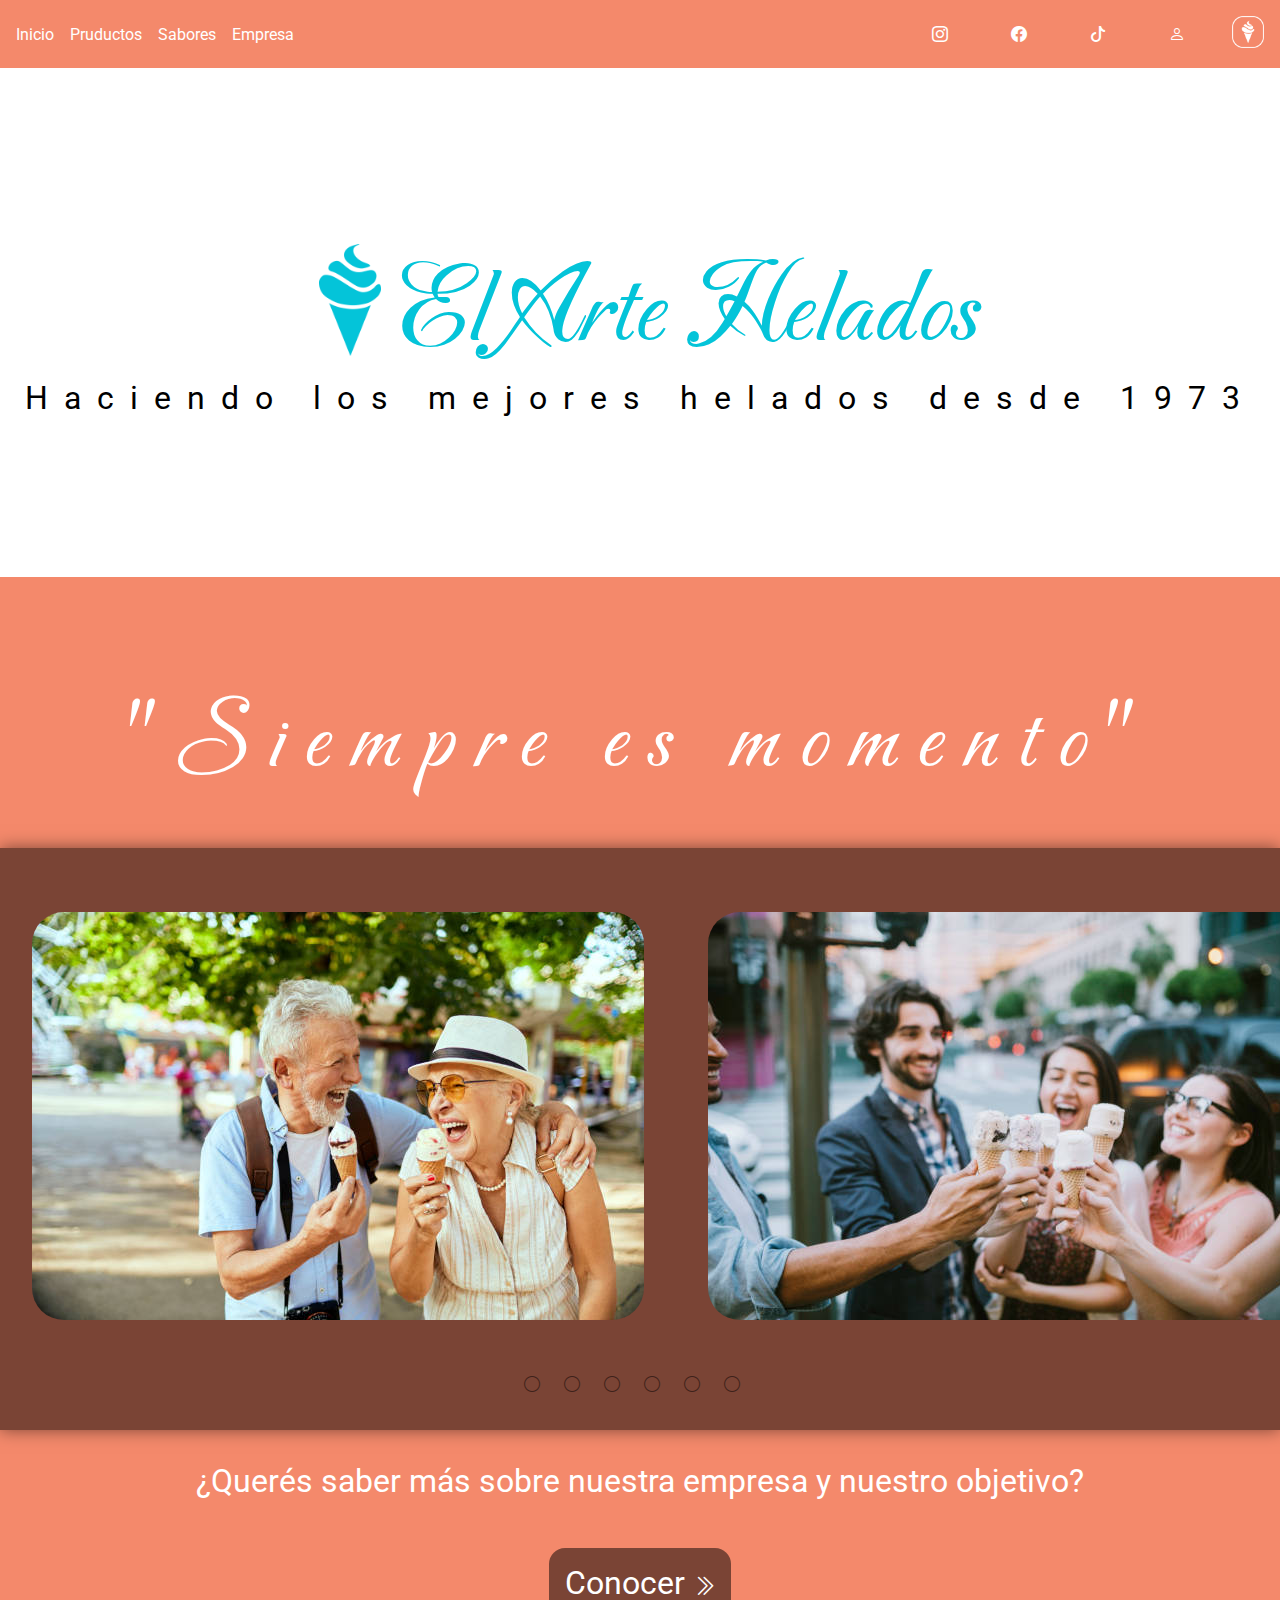
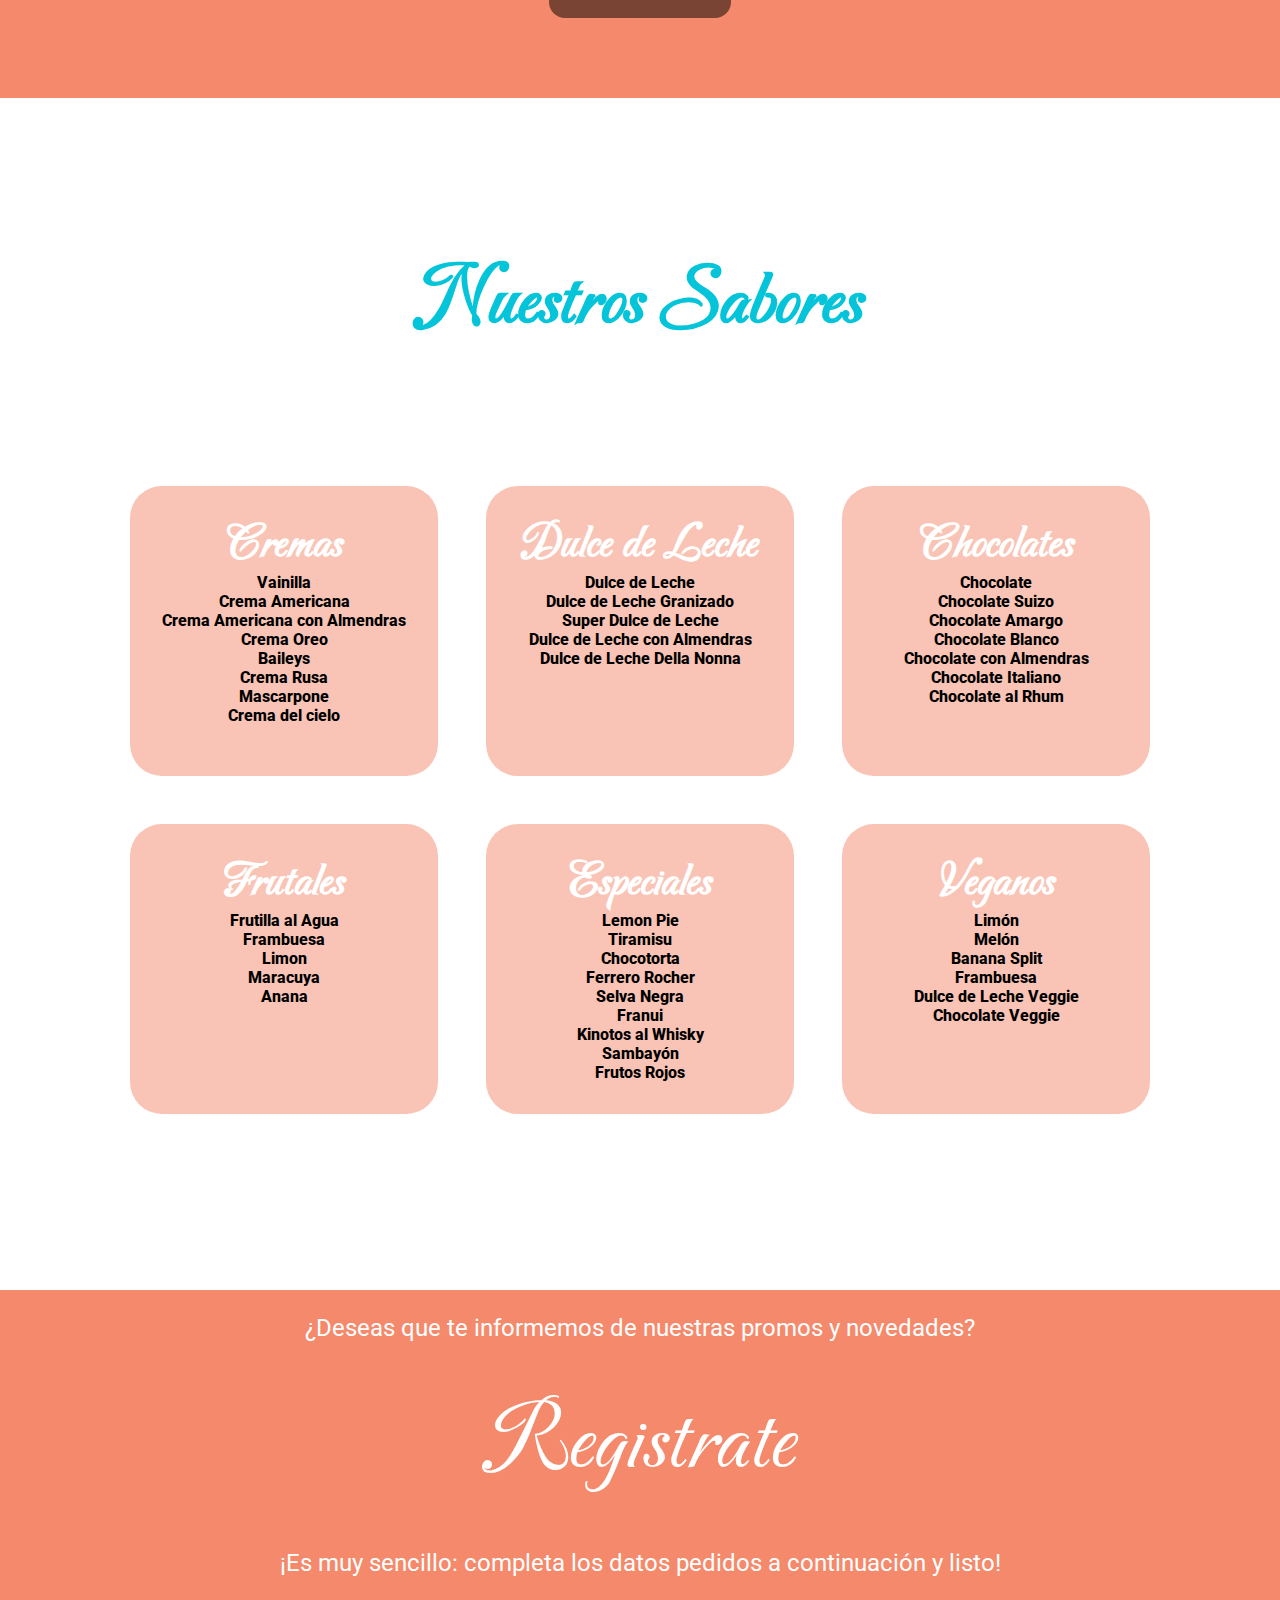
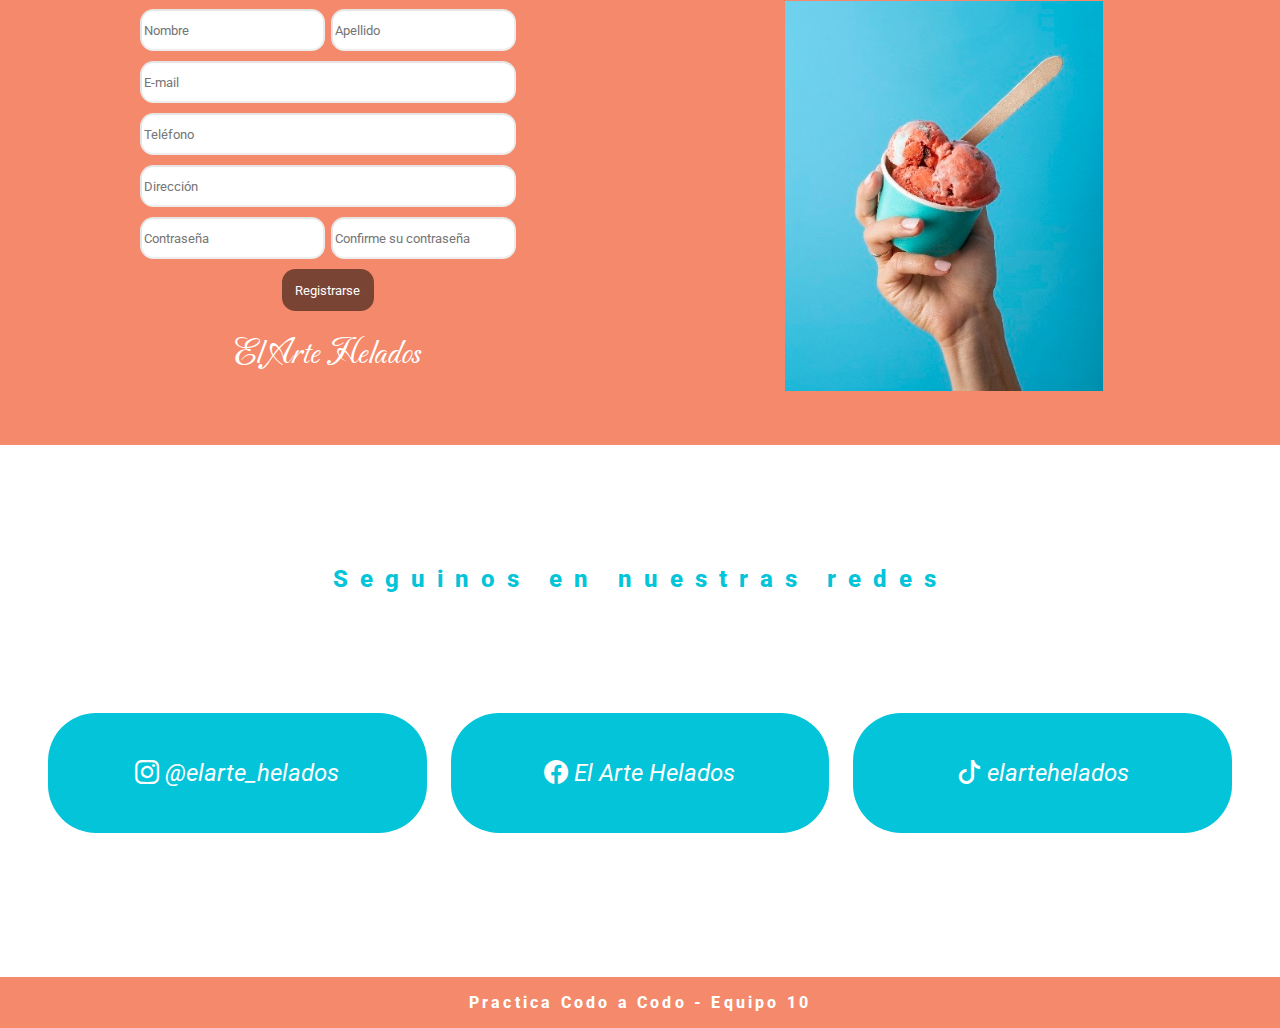
==== index.html @ 401e2871 "Se agrega el proyecto" ====
<!doctype html>
<html lang="es">
  <head>
    <meta charset="utf-8">
    <meta name="viewport" content="width=device-width, initial-scale=1">
    <!--pagina de css-->
    <link rel="stylesheet" href="estilo.css">
    <!--iconos bootstrap-->
    <link rel="stylesheet" href="https://cdn.jsdelivr.net/npm/bootstrap-icons@1.11.0/font/bootstrap-icons.css">
    <!--fuentes-->
    <link rel="preconnect" href="https://fonts.googleapis.com">
    <link rel="preconnect" href="https://fonts.gstatic.com" crossorigin>
    <link href="https://fonts.googleapis.com/css2?family=Bodoni+Moda:opsz@6..96&family=Cantarell&family=Carattere&family=Gruppo&family=Quattrocento+Sans&family=Roboto+Condensed:wght@300&family=Roboto:wght@100&family=Stint+Ultra+Expanded&display=swap" rel="stylesheet">
    <title>El Arte Helados</title>
    <link rel="shortcut icon" href="imagenes/logo_helado_celeste.ico">
    
  </head>

  <!-- informacion para css: 
    Paleta de colores:
    celeste claro: #72DBF2
    celeste fuerte: #04C4D9
    marron/negruzco: #545351
    naranja claro: #FFB8A1
    naranja: #F4896B

    letra tipo cursiva: cantarell
    -->

    <!-- El primer corte será para pantallas menores 840px porque sino se va a deformar -->

  <body>
    <header>
        <!--Barra de menu-->
        <div class="nav">
            <!--lista con paginas-->
            <ul class="nav_primero">
                <li>
                    <a href="index.html" class="nav_pagina">Inicio</a>
                </li>
                <li>
                    <a href="" class="nav_pagina">Pruductos</a>
                </li>
                <li>
                    <a href="index.html#listasabores" class="nav_pagina">Sabores</a>
                </li>
                <li>
                    <a href="" class="nav_pagina">Empresa</a>
                </li>
            </ul>

            <ul></ul>
            
            <!--lista iconos redes-->
            <ul class="nav_ultimo">
                <li>
                    <a href="https://www.instagram.com/" title="Instagram">
                        <i class="bi bi-instagram"></i>
                    </a>
                </li>
                <li>
                    <a href="https://www.facebook.com/" title="Facebook">
                        <i class="bi bi-facebook"></i>
                    </a>
                </li>
                <li>
                    <a href="https://www.tiktok.com/" title="Tiktok">
                        <i class="bi bi-tiktok"></i>
                    </a>
                </li>
                <li class="logo_persona" title="Ingresar">
                    <a>
                        <i class="bi bi-person"></i>
                    </a>
                </li>
                <li>
                    <img src="imagenes/logo_helado.png" class="img_logo_principal">
                </li>
            </ul>
        </div>

        <!--presentacion pagina-->
        <div class="presentacion">
            <img src="imagenes/Vector 1helado.png" class="presentacion_imagen-helado">
            <span class="presentacion_nombre_empresa">El Arte Helados</span>
            <p class="presentacion_antiguedad">Haciendo los mejores helados desde 1973</p>
        </div>
    </header>

    <!--carrusel-->
    <section class="introduccion_empresa">
        <p class="lema">"Siempre es momento"</p>
        <div class="carrousel">
            <div class="carrousel-contenedor">
    
                
                    <!--imagenes-->
                <div class="carrousel-elemento">
                    <div>
                        <img src="imagenes/carrousel/istockphoto-1030661702-612x612.jpg" class="carrousel-imagen" id="carrousel-imagen-1">
                    </div>
                    <div>
                        <img src="imagenes/carrousel/istockphoto-1065498446-612x612.jpg" class="carrousel-imagen" id="carrousel-imagen-2">
                    </div>
                    <div>
                        <img src="imagenes/carrousel/istockphoto-1327667870-612x612.jpg" class="carrousel-imagen" id="carrousel-imagen-3">
                    </div>
                    <div>
                        <img src="imagenes/carrousel/istockphoto-1474093602-612x612.jpg" class="carrousel-imagen" id="carrousel-imagen-4">
                    </div>
                    <div>
                        <img src="imagenes/carrousel/istockphoto-1368275836-612x612.jpg" class="carrousel-imagen" id="carrousel-imagen-5">
                    </div>
                    <div>
                        <img src="imagenes/carrousel/istockphoto-867413576-612x612.jpg" class="carrousel-imagen" id="carrousel-imagen-6">
                    </div>
                </div>
    
                    <!-- circulos -->
                <div class="carrousel-nav">
                    <a href="#carrousel-imagen-1" class="carrousel-nav-circulo">
                        <i class="bi bi-circle"></i>
                    </a>
                    <a href="#carrousel-imagen-2" class="carrousel-nav-circulo">
                        <i class="bi bi-circle"></i>
                    </a>
                    <a href="#carrousel-imagen-3" class="carrousel-nav-circulo">
                        <i class="bi bi-circle"></i>
                    </a>
                    <a href="#carrousel-imagen-4" class="carrousel-nav-circulo">
                        <i class="bi bi-circle"></i>
                    </a>
                    <a href="#carrousel-imagen-5" class="carrousel-nav-circulo">
                        <i class="bi bi-circle"></i>
                    </a>
                    <a href="#carrousel-imagen-6" class="carrousel-nav-circulo">
                        <i class="bi bi-circle"></i>
                    </a>
                </div>
    
            </div>
        </div>
        <p class="conocer-mas">¿Querés saber más sobre nuestra empresa y nuestro objetivo?</p>
        <div class="lin_acceder">
            <a href="empresa.html" class="lin_acceder-a">
                <span class="palabra_acceder">Conocer</span>
                <i class="bi bi-chevron-double-right"></i>
            </a>
        </div>
    </section>

    <!--lista de sabores-->
    <section class="sabores" id="listasabores">
        <p class="nuestros_sabores">Nuestros Sabores</p>
        <div class="lista_sabores">
            <div class="listas_particulares">
                <p class="listas">Cremas</p>
                <ul>
                    <li>Vainilla</li>
                    <li>Crema Americana</li>
                    <li>Crema Americana con Almendras</li>
                    <li>Crema Oreo</li>
                    <li>Baileys</li>
                    <li>Crema Rusa</li>
                    <li>Mascarpone</li>
                    <li>Crema del cielo</li>
                </ul>
            </div>
            <div class="listas_particulares">
                <p class="listas">Dulce de Leche</p>
                <ul>
                    <li>Dulce de Leche</li>
                    <li>Dulce de Leche Granizado</li>
                    <li>Super Dulce de Leche</li>
                    <li>Dulce de Leche con Almendras</li>
                    <li>Dulce de Leche Della Nonna</li>
                </ul>
            </div>
            <div class="listas_particulares">
                <p class="listas">Chocolates</p>
                <ul>
                    <li>Chocolate</li>
                    <li>Chocolate Suizo</li>
                    <li>Chocolate Amargo</li>
                    <li>Chocolate Blanco</li>
                    <li>Chocolate con Almendras</li>
                    <li>Chocolate Italiano</li>
                    <li>Chocolate al Rhum</li>
                </ul>
            </div>
            <div class="listas_particulares">
                <p class="listas">Frutales</p>
                <ul>
                    <li>Frutilla al Agua</li>
                    <li>Frambuesa</li>
                    <li>Limon</li>
                    <li>Maracuya</li>
                    <li>Anana</li>
                </ul>
            </div>
            <div class="listas_particulares">
                <p class="listas">Especiales</p>
                <ul>
                    <li>Lemon Pie</li>
                    <li>Tiramisu</li>
                    <li>Chocotorta</li>
                    <li>Ferrero Rocher</li>
                    <li>Selva Negra</li>
                    <li>Franui</li>
                    <li>Kinotos al Whisky</li>
                    <li>Sambayón</li>
                    <li>Frutos Rojos</li>
                </ul>
            </div>
            <div class="listas_particulares">
                <p class="listas">Veganos</p>
                <ul>
                    <li>Limón</li>
                    <li>Melón</li>
                    <li>Banana Split</li>
                    <li>Frambuesa</li>
                    <li>Dulce de Leche Veggie</li>
                    <li>Chocolate Veggie</li>
                </ul>
            </div>
        </div>
    </section>

    <!--registro-->
    <section class="formulario">
        <p>¿Deseas que te informemos de nuestras promos y novedades?</p>
        <p class="formulario_registrate">Registrate</p>
        <p>¡Es muy sencillo: completa los datos pedidos a continuación y listo!</p>
        <div class="formulario_columnas">
            <div class="formulario_completar">
                    <form class="formulario_completar-casilla">
                        <div class="formulario_completar-casilla1">
                            <input type="text" required="" value="" placeholder="Nombre" title="Nombre">
                            <input type="text" required="" value="" placeholder="Apellido" title="Apellido">
                        </div>
                        <div class="formulario_completar-casilla2">
                            <input type="email" required="" value="" placeholder="E-mail" title="E-mail">
                        </div>
                        <div class="formulario_completar-casilla3">
                            <input type="tel" required="" value="" placeholder="Teléfono" title="Telefóno">
                        </div>
                        <div class="formulario_completar-casilla4">
                            <input type="text" required="" value="" placeholder="Dirección" title="Dirección">
                        </div>
                        <div class="formulario_completar-casilla5">
                            <input type="password" required="" value="" placeholder="Contraseña" title="Definir contraseña">
                            <input type="password" required="" value="" placeholder="Confirme su contraseña" title="Confirmar contraseña">
                        </div>
                        <div class="formulario_completar-casilla6">
                            <input type="submit" class="enviar-registro" value="Registrarse" title="Registrarse">
                        </div>
                    </form>
                <div class="formulario_completar-firma">
                    <p class="formulario_completar-firma-text">El Arte Helados</p>
                </div>
            </div>
            <div>
                <img src="imagenes/mano-alto-angulo-que-sostiene-taza-helado.jpg" class="formulario_imagen-imagen">
            </div>
        </div>
    </section>

    <!--pie de pagina-->
    <section class="redes">
        <p class="seguinos">Seguinos en nuestras redes</p>
        <div class="redes-par">
            <div>
                <i class="bi bi-instagram">
                    <a href="https://www.instagram.com/">@elarte_helados</a>
                </i>
            </div>
            <div>
                <i class="bi bi-facebook">
                        <a href="https://www.facebook.com/">El Arte Helados</a>
                </i>
            </div>
            <div>
                    <i class="bi bi-tiktok">
                        <a href="https://www.tiktok.com/">elartehelados</a>
                    </i>
            </div>
        </div>
    </section>

    <footer>
            <p>Practica Codo a Codo - Equipo 10</p>
    </footer>
  </body>
</html>
---- estilo.css ----
/* correcciones generales. margenes, listas, fuente, otros */
* {
    margin: 0;
    font-family: 'Roboto', sans-serif;
}

li {
    list-style: none;
}

ul {
    padding-left: 0;
}

a {
    text-decoration: none;
    color: #fff;
}


i {
    color: #fff;
}


/* nav */

.nav {
    background-color: #F4896B;
    display: grid;
    grid-template-columns: repeat(3, 1fr);
}

.nav .nav_primero , .nav_ultimo {
    margin: 1em;
    display: grid;
    grid-template-columns: repeat(5, 1fr);
    align-items: center;
}

.nav .nav_primero {
    column-gap: 1em;
    display: flex;
}

.nav .nav_primero .nav_pagina:hover::after {
    font-family:'Bootstrap-icons';
    content: "\F22C";
    padding: 0 0 0 0.2em;
    vertical-align: -0.2em;
}

.nav .nav_ultimo {
    justify-items: right;
}

.nav .nav_ultimo i {
    cursor: pointer;
}

.nav .nav_ultimo .img_logo_principal {
    height: 2em;
}

.nav .nav_ultimo .logo_persona:hover::after {
    font-family:'Bootstrap-icons';
    content: "\F138";
    padding: 0 0 0 0.2em;
    vertical-align: -0.2em;
    color: #fff;
    cursor: pointer;
}

/* presentacion pagina */

.presentacion {
    text-align: center;
    margin: 10em 0;
}

.presentacion .presentacion_imagen-helado {
    height: 7em;
    padding: 1em;
    vertical-align: -2em;
}

.presentacion .presentacion_nombre_empresa {
    font-family: 'Carattere', cursive;
    font-size: 7em;
    color: #04C4D9;
}

.presentacion .presentacion_antiguedad {
    font-size: 2em;
    letter-spacing: 0.5em;
}

/* introduccion empresa */
.introduccion_empresa {
    background-color: #F4896B;
    text-align: center;
    padding: 2em 0;
    margin: 0;
    color: #fff;
    font-size: 2em;
    width: 100%;
}

.introduccion_empresa .lema {
    font-family: 'Carattere', cursive;
    font-size: 3em;
    letter-spacing: 0.2em;
    padding: 0.5em;
}

.introduccion_empresa .conocer-mas {
    padding: 1em;
}

/* intento de carrusel */

.carrousel {
    width: 100%;
    padding: 1em 0;
    background-color: rgba(0, 0, 0, 0.5);
    box-shadow: 0 0 0.5em 0 rgba(0, 0, 0, 0.5);
}

.carrousel .carrousel-contenedor .carrousel-elemento {
    display: flex;
    overflow-x: scroll;
    scroll-snap-type: mandatory;
    scroll-behavior: smooth;
    overflow-x: hidden;
}

.carrousel .carrousel-contenedor .carrousel-elemento .carrousel-imagen {
    border-radius: 2em;
    scroll-snap-align: center;
    padding: 1em;
}

.carrousel .carrousel-contenedor .carrousel-nav .carrousel-nav-circulo .bi.bi-circle {
    color: rgba(0, 0, 0, 0.5);
    letter-spacing: 1em;
    font-size: 0.5em;
}

.carrousel .carrousel-contenedor .carrousel-nav .carrousel-nav-circulo .bi.bi-circle:hover {
    color: #fff;
    transition: 0.5s;
}

/* boton acceder */

.introduccion_empresa .lin_acceder {
    margin: 1em 0;
}

.introduccion_empresa .lin_acceder a {
    background-color: rgba(0, 0, 0, 0.5);
    padding: 0.5em;
    border-radius: 0.5em;
}

.introduccion_empresa .lin_acceder .bi.bi-chevron-double-right {
    font-size: 0.7em;
}

.introduccion_empresa .lin_acceder a:hover {
    padding: 0.5em 1em;
    transition: 0.5s linear;
    letter-spacing: 0.1em;
}




/* lista sabores */

.sabores {
    padding: 10em 0;
    display: grid;
    justify-self: center;
    align-self: center;
    font-weight: 800;
}

.sabores .nuestros_sabores {
    font-family: 'Carattere', cursive;
    font-size: 5em;
    text-align: center;
    padding: 0 0 1.5em 0;
    color: #04C4D9;
}

.sabores .lista_sabores {
    display: inline-grid;
    grid-template-columns: repeat(3, 1fr);
    grid-template-rows: repeat(2, 1fr);
    column-gap: 1em;
    row-gap: 1em;
    
}

.sabores .lista_sabores .listas_particulares {
    margin: 1em;
    padding: 2em;
    border-radius: 2em;
    background-color: rgba(244, 137, 107, 0.5);
    text-align: center;
}

.sabores .lista_sabores .listas {
    font-family: 'Carattere', cursive;
    font-size: 3em;
    color: #ffffff;
}

/* formulario */

.formulario {
    background-color: #F4896B;
    padding: 1em;
    font-size: 1.5em;
    color: #fff;
    text-align: center;
}

.formulario .formulario_registrate {
    font-family: 'Carattere', cursive;
    font-size: 4em;
    padding: 0.5em 0;
}

/* grid para separar imagen de formulario */

.formulario .formulario_columnas {
    display: flex;
    flex-direction:row;
    padding: 1em 0;
    align-items: center;
    justify-content: space-around;
}

/* grid para separar formulario de nombre de pagina */

.formulario .formulario_columnas .formulario_completar {
    display: grid;
    grid-template-columns: 1fr;
    grid-template-rows: 4fr 1fr;
}

/* grid para separar el formulario y ordenarlo */

.formulario .formulario_columnas .formulario_completar .formulario_completar-casilla {
    display: grid;
    grid-template-columns: 1fr;
    grid-template-rows: repeat(6, 1fr);
}

/* dandole forma a los componentesd el formulario */

.formulario .formulario_columnas .formulario_completar .formulario_completar-casilla div {
    display: flex;
    width: 100%;
    padding: 0.2em 0;
}

.formulario .formulario_columnas .formulario_completar .formulario_completar-casilla div:nth-child(2) {
    display: grid;
}

.formulario .formulario_columnas .formulario_completar .formulario_completar-casilla div:nth-child(3) {
    display: grid;
}

.formulario .formulario_columnas .formulario_completar .formulario_completar-casilla div:nth-child(4) {
    display: grid;
}

.formulario .formulario_columnas .formulario_completar .formulario_completar-casilla div:last-child {
    justify-content: center;
}

.formulario .formulario_columnas .formulario_completar .formulario_completar-casilla div input {
    margin: 0 0.2em;
    border-radius: 1em;
    border-color: rgba(0, 0, 0, 0.1);
    color: #000;
}

.formulario .formulario_columnas .formulario_completar .formulario_completar-casilla .formulario_completar-casilla6 .enviar-registro {
    border: none;
    background-color: rgba(0, 0, 0, 0.5);
    padding: 1em;
    border-radius: 1em;
    color: #fff;
    cursor: pointer;
}

.formulario .formulario_columnas .formulario_completar .formulario_completar-firma {
    grid-column: 1 / 3;
    display: flex;
    align-items: center;
    justify-content: center;
    font-size: 1.5em;
    margin: 0.5em;
}

.formulario .formulario_columnas .formulario_completar .formulario_completar-firma .formulario_completar-firma-text {
    font-family: 'Carattere', cursive;
}

.formulario .formulario_columnas .formulario_imagen-imagen {
    width: 80%;
}

/* pie de pagina */

.seguinos {
    color: #04C4D9;
    font-weight: 800;
    letter-spacing: 0.5em;
}

.redes {
    display: grid;
    grid-template-rows: 1fr 6fr;
    text-align: center;
    margin: 5em 0;
    gap: 4em 0;
    font-size: 1.5em;
}

.redes-par {
    display: grid;
    grid-template-columns: repeat(3, 1fr);
    gap: 1em 1em;
    margin: 1em 2em;
}

.redes-par div {
    background-color: #04C4D9;
    border-radius: 2em;
    display: flex;
    align-items: center;
    justify-content: center;
}

footer {
    background-color: #F4896B;
    padding: 1em;
    text-align: center;
    font-weight: 800;
    letter-spacing: 0.2em;
    color: #fff;
}
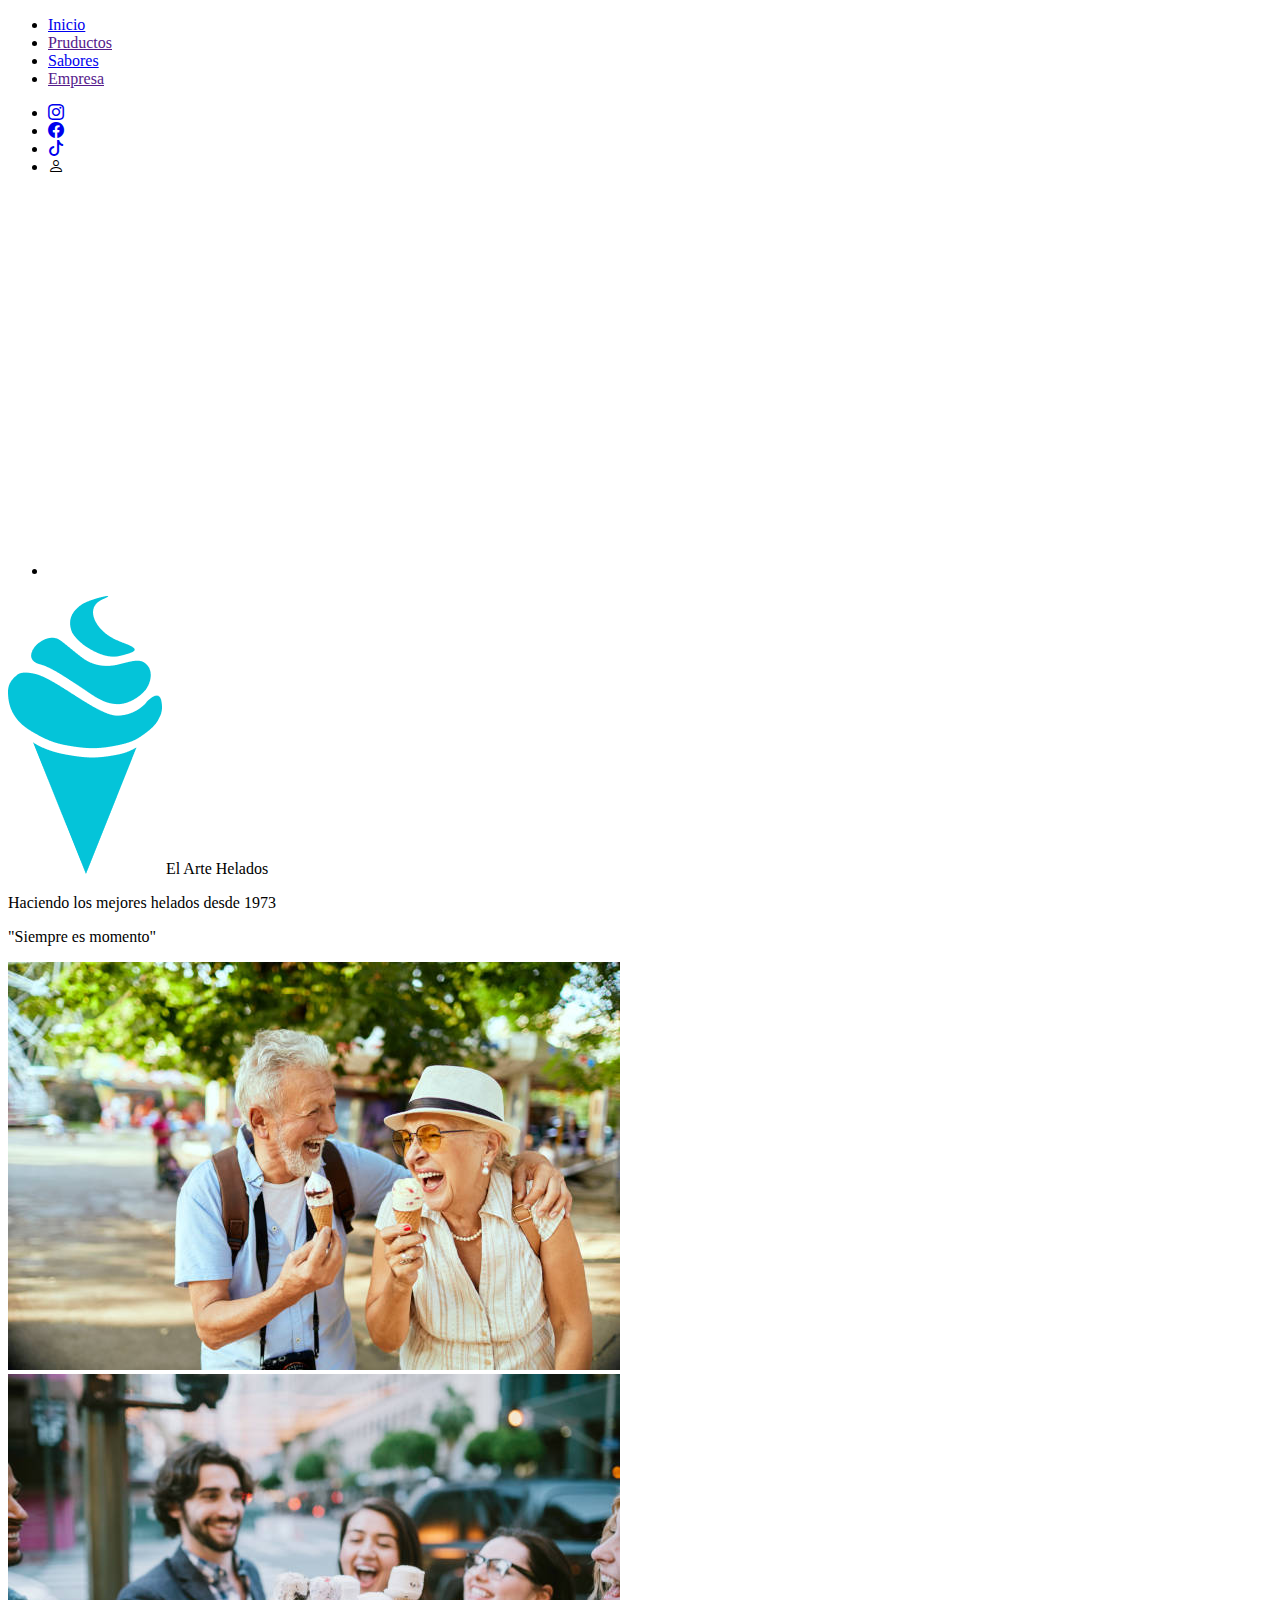
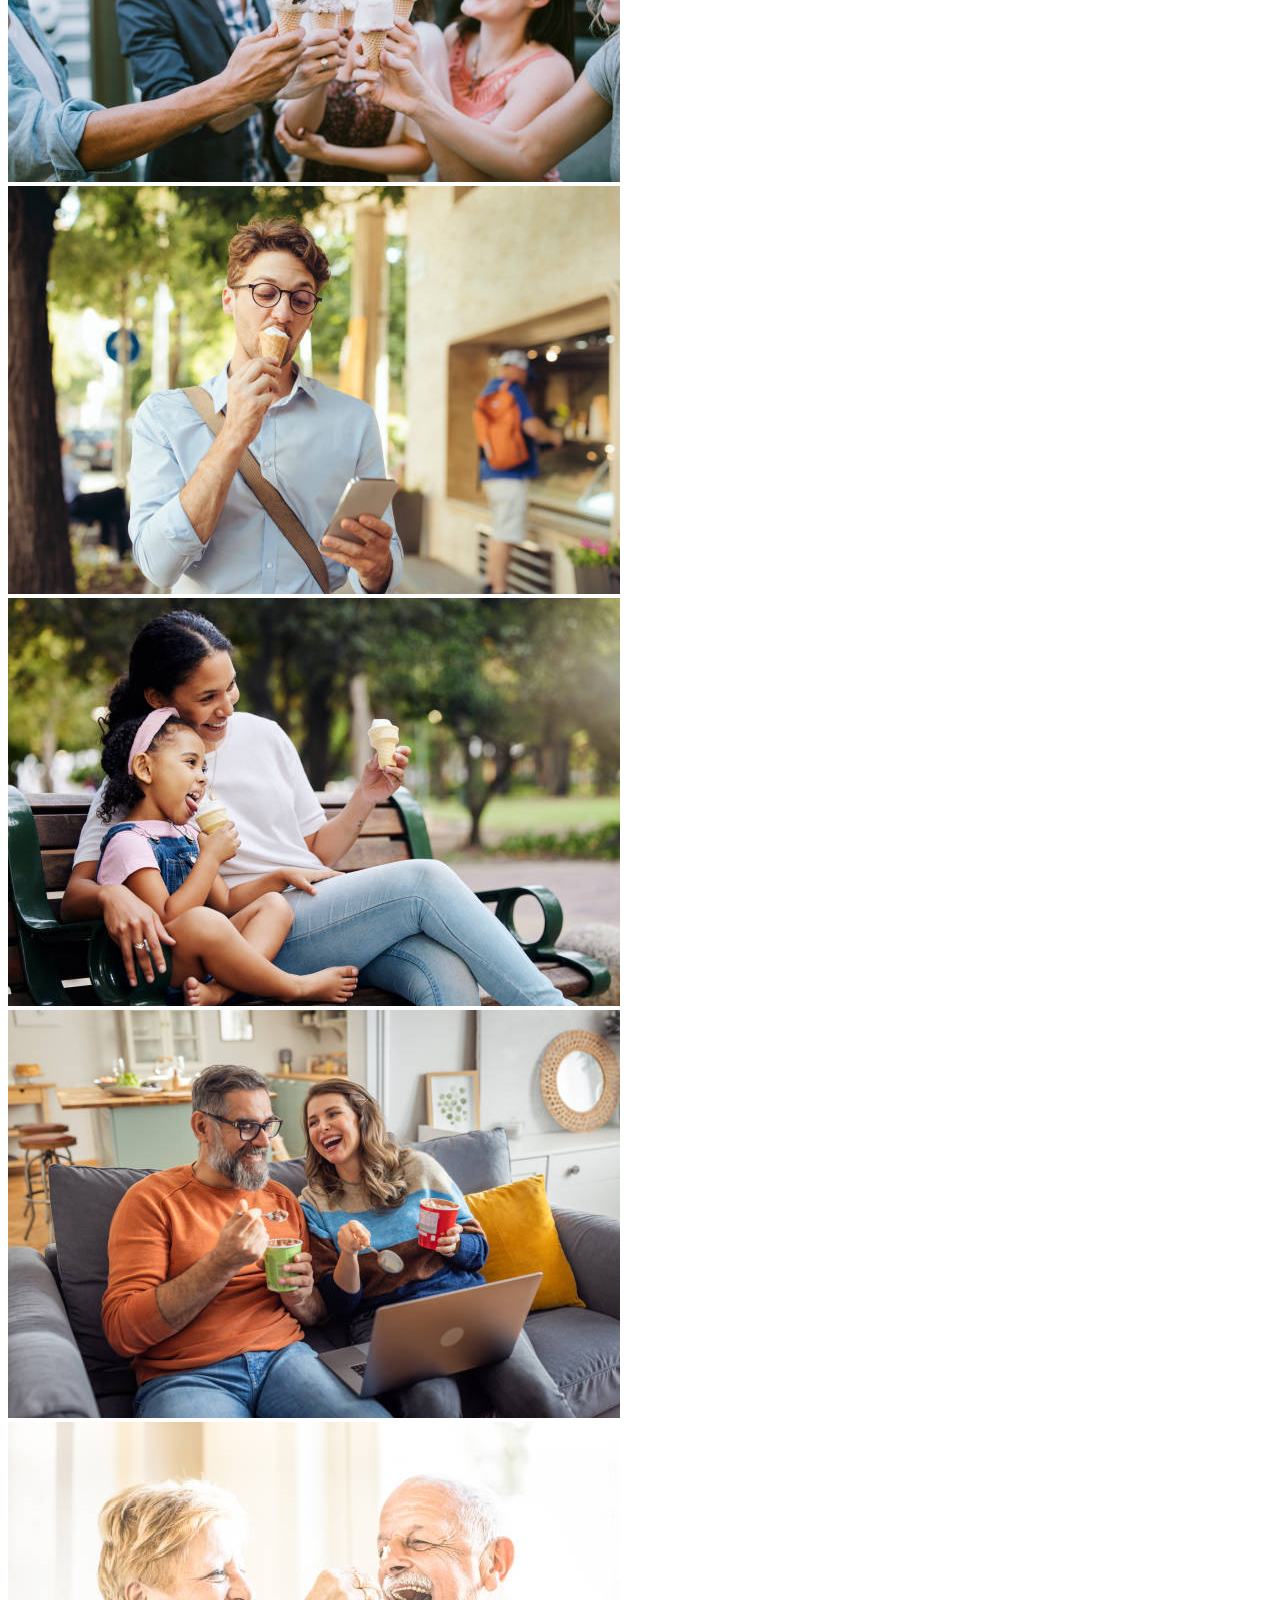
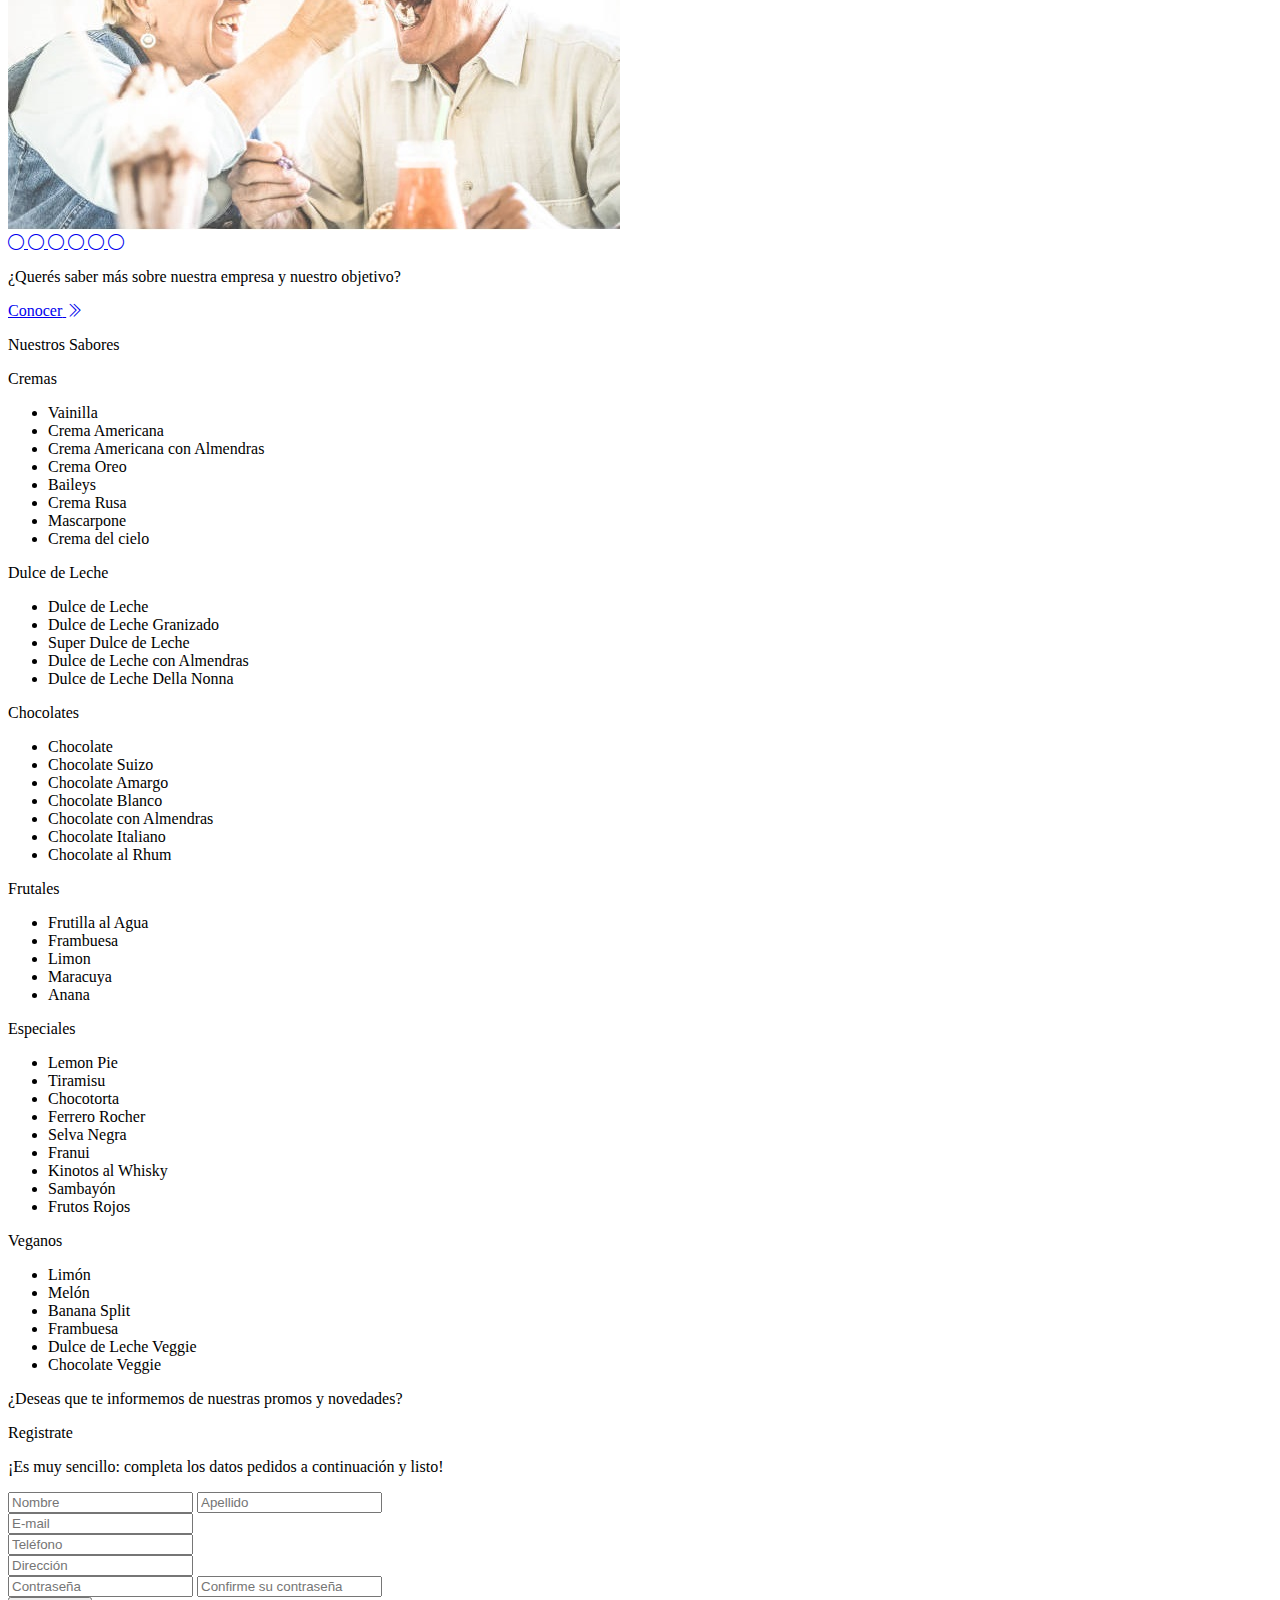
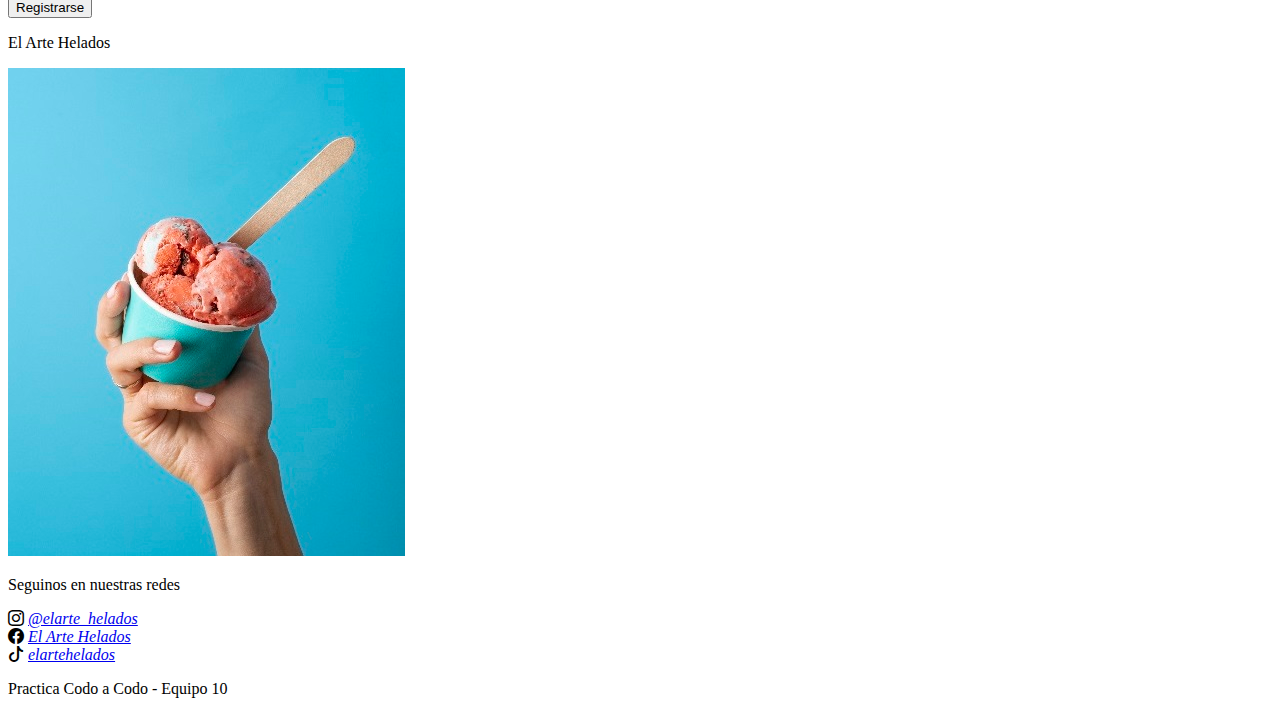
==== commit d9efc7f6: "correccion css sobre index" ====
--- a/index.html
+++ b/index.html
@@ -4,7 +4,7 @@
     <meta charset="utf-8">
     <meta name="viewport" content="width=device-width, initial-scale=1">
     <!--pagina de css-->
-    <link rel="stylesheet" href="estilo.css">
+    <link rel="stylesheet" href="style/estilo-index.css">
     <!--iconos bootstrap-->
     <link rel="stylesheet" href="https://cdn.jsdelivr.net/npm/bootstrap-icons@1.11.0/font/bootstrap-icons.css">
     <!--fuentes-->
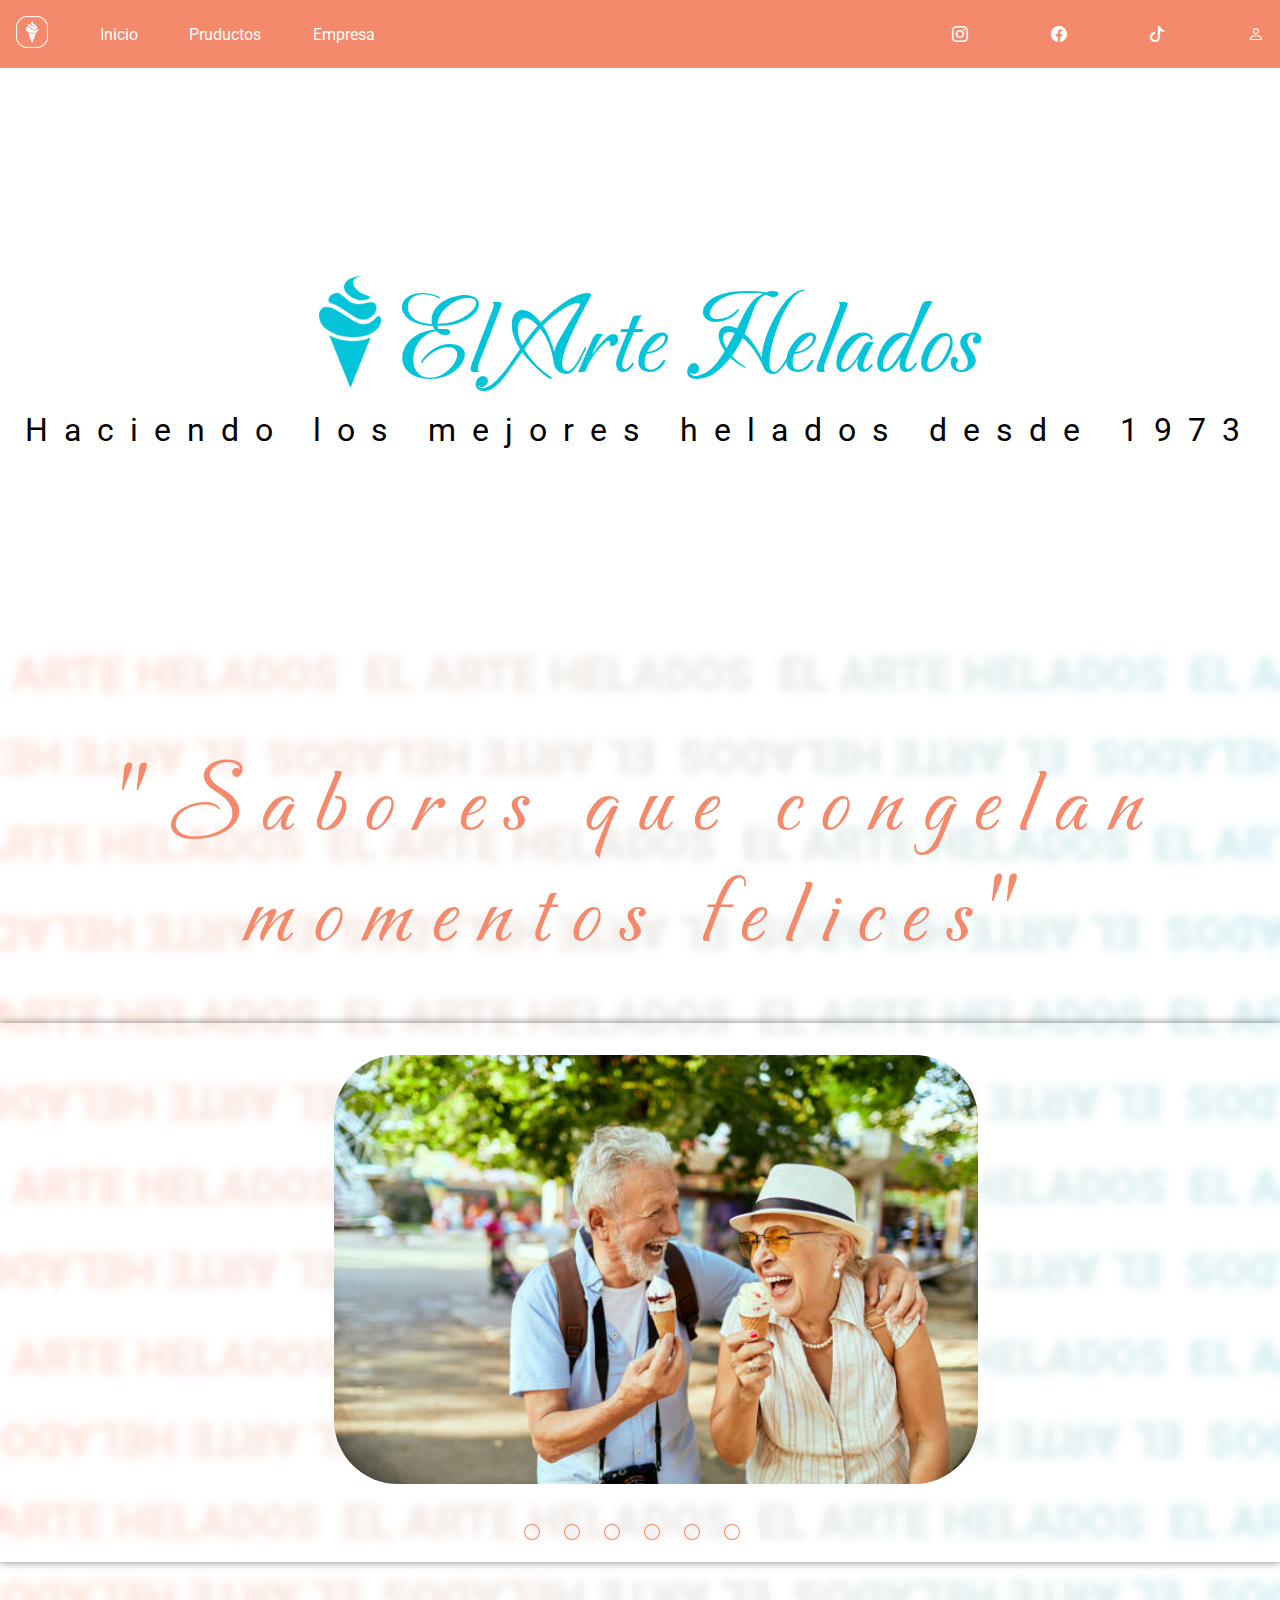
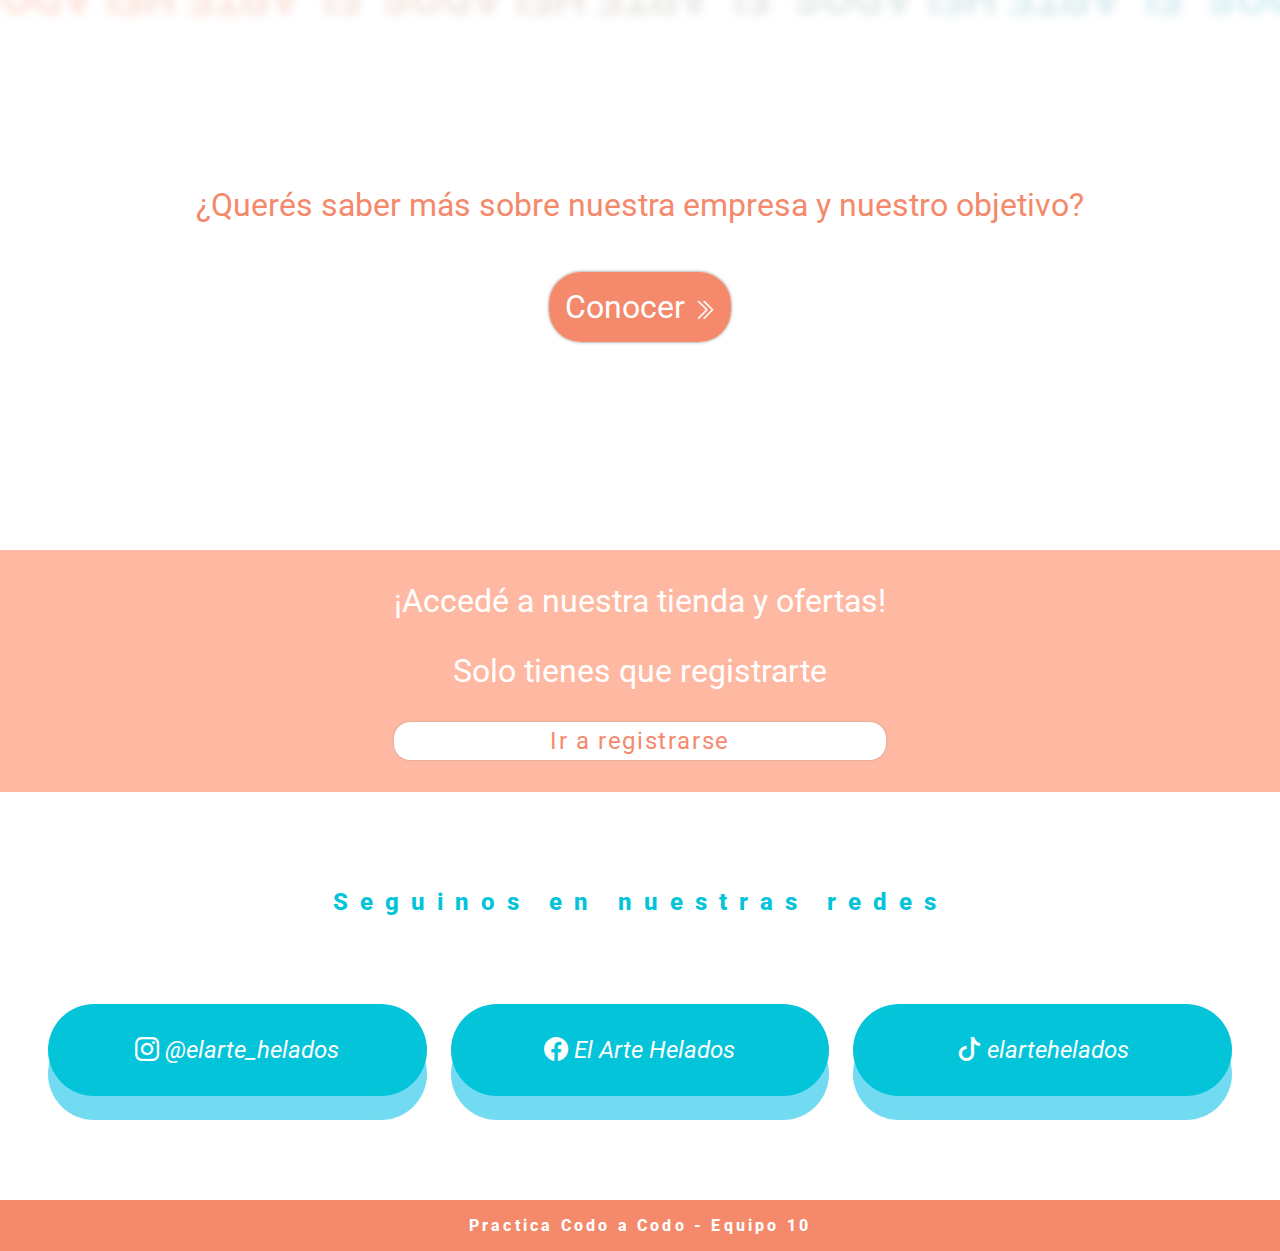
==== commit b062a9e7: "add: ." ====
--- a/index.html
+++ b/index.html
@@ -3,6 +3,8 @@
   <head>
     <meta charset="utf-8">
     <meta name="viewport" content="width=device-width, initial-scale=1">
+    <!--javascript-->
+    <script src="scripts/func.js"></script>
     <!--pagina de css-->
     <link rel="stylesheet" href="style/estilo-index.css">
     <!--iconos bootstrap-->
@@ -36,20 +38,20 @@
             <!--lista con paginas-->
             <ul class="nav_primero">
                 <li>
+                    <img src="imagenes/logo_helado.png" class="img_logo_principal" title="El Arte Helados">
+                </li>
+                <li>
                     <a href="index.html" class="nav_pagina">Inicio</a>
                 </li>
                 <li>
                     <a href="" class="nav_pagina">Pruductos</a>
                 </li>
                 <li>
-                    <a href="index.html#listasabores" class="nav_pagina">Sabores</a>
-                </li>
-                <li>
                     <a href="" class="nav_pagina">Empresa</a>
                 </li>
             </ul>
 
-            <ul></ul>
+            <ul class="navSpace"></ul>
             
             <!--lista iconos redes-->
             <ul class="nav_ultimo">
@@ -69,223 +71,111 @@
                     </a>
                 </li>
                 <li class="logo_persona" title="Ingresar">
-                    <a>
+                    <a href="login.html">
                         <i class="bi bi-person"></i>
                     </a>
                 </li>
-                <li>
-                    <img src="imagenes/logo_helado.png" class="img_logo_principal">
-                </li>
             </ul>
         </div>
+    </header>
+
+    <article>
 
         <!--presentacion pagina-->
-        <div class="presentacion">
+        <section class="presentacion">
             <img src="imagenes/Vector 1helado.png" class="presentacion_imagen-helado">
             <span class="presentacion_nombre_empresa">El Arte Helados</span>
             <p class="presentacion_antiguedad">Haciendo los mejores helados desde 1973</p>
-        </div>
-    </header>
+        </section>
 
-    <!--carrusel-->
-    <section class="introduccion_empresa">
-        <p class="lema">"Siempre es momento"</p>
-        <div class="carrousel">
-            <div class="carrousel-contenedor">
-    
-                
-                    <!--imagenes-->
-                <div class="carrousel-elemento">
-                    <div>
-                        <img src="imagenes/carrousel/istockphoto-1030661702-612x612.jpg" class="carrousel-imagen" id="carrousel-imagen-1">
-                    </div>
-                    <div>
-                        <img src="imagenes/carrousel/istockphoto-1065498446-612x612.jpg" class="carrousel-imagen" id="carrousel-imagen-2">
-                    </div>
-                    <div>
-                        <img src="imagenes/carrousel/istockphoto-1327667870-612x612.jpg" class="carrousel-imagen" id="carrousel-imagen-3">
-                    </div>
-                    <div>
-                        <img src="imagenes/carrousel/istockphoto-1474093602-612x612.jpg" class="carrousel-imagen" id="carrousel-imagen-4">
-                    </div>
-                    <div>
-                        <img src="imagenes/carrousel/istockphoto-1368275836-612x612.jpg" class="carrousel-imagen" id="carrousel-imagen-5">
-                    </div>
-                    <div>
-                        <img src="imagenes/carrousel/istockphoto-867413576-612x612.jpg" class="carrousel-imagen" id="carrousel-imagen-6">
+        <!--carrusel-->
+        <section class="sectionCarrusel">
+            <section class="introduccion_empresa">
+                <p class="lema">"Sabores que congelan momentos felices"</p>
+                <div class="carrousel">
+                    <div class="carrousel-contenedor">
+            
+                        
+                            <!--imagenes-->
+                        <div class="carrousel-elemento">
+                            <div>
+                                <img src="imagenes/carrousel/istockphoto-1030661702-612x612.jpg" class="carrousel-imagen" id="carrousel-imagen-1">
+                            </div>
+                            <div>
+                                <img src="imagenes/carrousel/istockphoto-1065498446-612x612.jpg" class="carrousel-imagen" id="carrousel-imagen-2">
+                            </div>
+                            <div>
+                                <img src="imagenes/carrousel/istockphoto-1327667870-612x612.jpg" class="carrousel-imagen" id="carrousel-imagen-3">
+                            </div>
+                            <div>
+                                <img src="imagenes/carrousel/istockphoto-1474093602-612x612.jpg" class="carrousel-imagen" id="carrousel-imagen-4">
+                            </div>
+                            <div>
+                                <img src="imagenes/carrousel/istockphoto-1368275836-612x612.jpg" class="carrousel-imagen" id="carrousel-imagen-5">
+                            </div>
+                            <div>
+                                <img src="imagenes/carrousel/istockphoto-867413576-612x612.jpg" class="carrousel-imagen" id="carrousel-imagen-6">
+                            </div>
+                        </div>
+            
+                            <!-- circulos -->
+                        <div class="carrousel-nav">
+                                <i class="bi bi-circle" class="carrousel-nav-circulo" id="carrousel-nav-circulo-1" onclick="changeImg1()"></i>
+                                <i class="bi bi-circle" class="carrousel-nav-circulo" id="carrousel-nav-circulo-2" onclick="changeImg2()"></i>
+                                <i class="bi bi-circle" class="carrousel-nav-circulo" id="carrousel-nav-circulo-3" onclick="changeImg3()"></i>
+                                <i class="bi bi-circle" class="carrousel-nav-circulo" id="carrousel-nav-circulo-4" onclick="changeImg4()"></i>
+                                <i class="bi bi-circle" class="carrousel-nav-circulo" id="carrousel-nav-circulo-5" onclick="changeImg5()"></i>
+                                <i class="bi bi-circle" class="carrousel-nav-circulo" id="carrousel-nav-circulo-6" onclick="changeImg6()"></i>
+                        </div>
+            
                     </div>
                 </div>
-    
-                    <!-- circulos -->
-                <div class="carrousel-nav">
-                    <a href="#carrousel-imagen-1" class="carrousel-nav-circulo">
-                        <i class="bi bi-circle"></i>
-                    </a>
-                    <a href="#carrousel-imagen-2" class="carrousel-nav-circulo">
-                        <i class="bi bi-circle"></i>
-                    </a>
-                    <a href="#carrousel-imagen-3" class="carrousel-nav-circulo">
-                        <i class="bi bi-circle"></i>
-                    </a>
-                    <a href="#carrousel-imagen-4" class="carrousel-nav-circulo">
-                        <i class="bi bi-circle"></i>
-                    </a>
-                    <a href="#carrousel-imagen-5" class="carrousel-nav-circulo">
-                        <i class="bi bi-circle"></i>
-                    </a>
-                    <a href="#carrousel-imagen-6" class="carrousel-nav-circulo">
-                        <i class="bi bi-circle"></i>
-                    </a>
+            </section>
+        </section>
+        
+        <section class="irPaginaEmpresa">
+            <p class="conocer-mas">¿Querés saber más sobre nuestra empresa y nuestro objetivo?</p>
+            <div class="lin_acceder">
+                <a href="empresa.html" class="lin_acceder-a">
+                    <span class="palabra_acceder">Conocer</span>
+                    <i class="bi bi-chevron-double-right"></i>
+                </a>
+            </div>
+        </section>
+
+        <!--sabores-->
+
+        <!--registro-->
+        <section class="irRegistrarse">
+            <div class="irRegistrarseContainer">
+                <p class="irRegistrarseContainer1">¡Accedé a nuestra tienda y ofertas!</p>
+                <p class="irRegistrarseContainer2">Solo tienes que registrarte</p>
+                <p class="irRegistrarseContainer3" id="irRegistrarseContainer3" onclick="changeWindowToRegister();">Ir a registrarse</p>
+            </div>
+        </section>
+
+        <!--pie de pagina-->
+        <section class="redes">
+            <p class="seguinos">Seguinos en nuestras redes</p>
+            <div class="redes-par">
+                <div>
+                    <i class="bi bi-instagram">
+                        <a href="https://www.instagram.com/">@elarte_helados</a>
+                    </i>
                 </div>
-    
-            </div>
-        </div>
-        <p class="conocer-mas">¿Querés saber más sobre nuestra empresa y nuestro objetivo?</p>
-        <div class="lin_acceder">
-            <a href="empresa.html" class="lin_acceder-a">
-                <span class="palabra_acceder">Conocer</span>
-                <i class="bi bi-chevron-double-right"></i>
-            </a>
-        </div>
-    </section>
-
-    <!--lista de sabores-->
-    <section class="sabores" id="listasabores">
-        <p class="nuestros_sabores">Nuestros Sabores</p>
-        <div class="lista_sabores">
-            <div class="listas_particulares">
-                <p class="listas">Cremas</p>
-                <ul>
-                    <li>Vainilla</li>
-                    <li>Crema Americana</li>
-                    <li>Crema Americana con Almendras</li>
-                    <li>Crema Oreo</li>
-                    <li>Baileys</li>
-                    <li>Crema Rusa</li>
-                    <li>Mascarpone</li>
-                    <li>Crema del cielo</li>
-                </ul>
-            </div>
-            <div class="listas_particulares">
-                <p class="listas">Dulce de Leche</p>
-                <ul>
-                    <li>Dulce de Leche</li>
-                    <li>Dulce de Leche Granizado</li>
-                    <li>Super Dulce de Leche</li>
-                    <li>Dulce de Leche con Almendras</li>
-                    <li>Dulce de Leche Della Nonna</li>
-                </ul>
-            </div>
-            <div class="listas_particulares">
-                <p class="listas">Chocolates</p>
-                <ul>
-                    <li>Chocolate</li>
-                    <li>Chocolate Suizo</li>
-                    <li>Chocolate Amargo</li>
-                    <li>Chocolate Blanco</li>
-                    <li>Chocolate con Almendras</li>
-                    <li>Chocolate Italiano</li>
-                    <li>Chocolate al Rhum</li>
-                </ul>
-            </div>
-            <div class="listas_particulares">
-                <p class="listas">Frutales</p>
-                <ul>
-                    <li>Frutilla al Agua</li>
-                    <li>Frambuesa</li>
-                    <li>Limon</li>
-                    <li>Maracuya</li>
-                    <li>Anana</li>
-                </ul>
-            </div>
-            <div class="listas_particulares">
-                <p class="listas">Especiales</p>
-                <ul>
-                    <li>Lemon Pie</li>
-                    <li>Tiramisu</li>
-                    <li>Chocotorta</li>
-                    <li>Ferrero Rocher</li>
-                    <li>Selva Negra</li>
-                    <li>Franui</li>
-                    <li>Kinotos al Whisky</li>
-                    <li>Sambayón</li>
-                    <li>Frutos Rojos</li>
-                </ul>
-            </div>
-            <div class="listas_particulares">
-                <p class="listas">Veganos</p>
-                <ul>
-                    <li>Limón</li>
-                    <li>Melón</li>
-                    <li>Banana Split</li>
-                    <li>Frambuesa</li>
-                    <li>Dulce de Leche Veggie</li>
-                    <li>Chocolate Veggie</li>
-                </ul>
-            </div>
-        </div>
-    </section>
-
-    <!--registro-->
-    <section class="formulario">
-        <p>¿Deseas que te informemos de nuestras promos y novedades?</p>
-        <p class="formulario_registrate">Registrate</p>
-        <p>¡Es muy sencillo: completa los datos pedidos a continuación y listo!</p>
-        <div class="formulario_columnas">
-            <div class="formulario_completar">
-                    <form class="formulario_completar-casilla">
-                        <div class="formulario_completar-casilla1">
-                            <input type="text" required="" value="" placeholder="Nombre" title="Nombre">
-                            <input type="text" required="" value="" placeholder="Apellido" title="Apellido">
-                        </div>
-                        <div class="formulario_completar-casilla2">
-                            <input type="email" required="" value="" placeholder="E-mail" title="E-mail">
-                        </div>
-                        <div class="formulario_completar-casilla3">
-                            <input type="tel" required="" value="" placeholder="Teléfono" title="Telefóno">
-                        </div>
-                        <div class="formulario_completar-casilla4">
-                            <input type="text" required="" value="" placeholder="Dirección" title="Dirección">
-                        </div>
-                        <div class="formulario_completar-casilla5">
-                            <input type="password" required="" value="" placeholder="Contraseña" title="Definir contraseña">
-                            <input type="password" required="" value="" placeholder="Confirme su contraseña" title="Confirmar contraseña">
-                        </div>
-                        <div class="formulario_completar-casilla6">
-                            <input type="submit" class="enviar-registro" value="Registrarse" title="Registrarse">
-                        </div>
-                    </form>
-                <div class="formulario_completar-firma">
-                    <p class="formulario_completar-firma-text">El Arte Helados</p>
+                <div>
+                    <i class="bi bi-facebook">
+                            <a href="https://www.facebook.com/">El Arte Helados</a>
+                    </i>
+                </div>
+                <div>
+                        <i class="bi bi-tiktok">
+                            <a href="https://www.tiktok.com/">elartehelados</a>
+                        </i>
                 </div>
             </div>
-            <div>
-                <img src="imagenes/mano-alto-angulo-que-sostiene-taza-helado.jpg" class="formulario_imagen-imagen">
-            </div>
-        </div>
-    </section>
-
-    <!--pie de pagina-->
-    <section class="redes">
-        <p class="seguinos">Seguinos en nuestras redes</p>
-        <div class="redes-par">
-            <div>
-                <i class="bi bi-instagram">
-                    <a href="https://www.instagram.com/">@elarte_helados</a>
-                </i>
-            </div>
-            <div>
-                <i class="bi bi-facebook">
-                        <a href="https://www.facebook.com/">El Arte Helados</a>
-                </i>
-            </div>
-            <div>
-                    <i class="bi bi-tiktok">
-                        <a href="https://www.tiktok.com/">elartehelados</a>
-                    </i>
-            </div>
-        </div>
-    </section>
+        </section>
+    </article>
 
     <footer>
             <p>Practica Codo a Codo - Equipo 10</p>
--- a/style/estilo-index.css
+++ b/style/estilo-index.css
@@ -0,0 +1,352 @@
+/* correcciones generales. margenes, listas, fuente, otros */
+* {
+    margin: 0;
+    font-family: 'Roboto', sans-serif;
+}
+
+li {
+    list-style: none;
+}
+
+ul {
+    padding-left: 0;
+}
+
+a {
+    text-decoration: none;
+    color: #fff;
+}
+
+
+i {
+    color: #fff;
+}
+
+
+/* nav */
+
+.nav {
+    background-color: #F4896B;
+    display: grid;
+    grid-template-columns: repeat(3, 1fr);
+}
+
+.nav .nav_primero, .nav_ultimo {
+    margin: 1em;
+    display: grid;
+    grid-template-columns: repeat(4, 1fr);
+    align-items: center;
+}
+
+.nav .nav_primero {
+    column-gap: 1em;
+    grid-template-columns: repeat(4, auto);
+}
+
+.nav .nav_primero .img_logo_principal {
+    height: 2em;
+}
+
+.nav .nav_primero .nav_pagina:hover::after {
+    font-family:'Bootstrap-icons';
+    content: "\F22C";
+    padding: 0 0 0 0.2em;
+    vertical-align: -0.2em;
+}
+
+.nav .nav_ultimo {
+    justify-items: right;
+}
+
+.nav .nav_ultimo i {
+    cursor: pointer;
+}
+
+.nav .nav_ultimo .logo_persona:hover::after {
+    font-family:'Bootstrap-icons';
+    content: "\F138";
+    padding: 0 0 0 0.2em;
+    vertical-align: -0.2em;
+    color: #fff;
+    cursor: pointer;
+}
+
+
+/* presentacion pagina */
+
+.presentacion {
+    text-align: center;
+    margin: 15% 0;
+}
+
+.presentacion .presentacion_imagen-helado {
+    height: 7em;
+    padding: 1em;
+    vertical-align: -2em;
+}
+
+.presentacion .presentacion_nombre_empresa {
+    font-family: 'Carattere', cursive;
+    font-size: 7em;
+    color: #04C4D9;
+}
+
+.presentacion .presentacion_antiguedad {
+    font-size: 2em;
+    letter-spacing: 0.5em;
+}
+
+/* introduccion empresa */
+
+.sectionCarrusel {
+    background-image: url(../imagenes/fondo-letras.png);
+    background-repeat: no-repeat;
+    background-size: cover;
+}
+
+
+.sectionCarrusel .introduccion_empresa {
+    text-align: center;
+    padding: 2em 0;
+    margin: 0;
+    color: #F4896B;
+    font-size: 2rem;
+    width: 100%;
+    backdrop-filter: blur(5px);
+}
+
+
+.sectionCarrusel .introduccion_empresa .lema {
+    font-family: 'Carattere', cursive;
+    font-size: 6rem;
+    letter-spacing: 0.2em;
+    padding: 0.5em;
+    text-decoration: double;
+}
+
+
+/* intento de carrusel */
+
+.sectionCarrusel .carrousel {
+    width: 100%;
+    padding: 1rem 0;
+    box-shadow: 0 0 0.5rem 0 rgba(0, 0, 0, 0.5);
+    width: 100%;
+}
+
+.sectionCarrusel .carrousel .carrousel-contenedor .carrousel-elemento {
+    display: flex;
+    flex-wrap: wrap;
+    justify-content: center;
+    align-items: center;
+    width: 100%;
+}
+
+#carrousel-imagen-2, #carrousel-imagen-3, #carrousel-imagen-4, #carrousel-imagen-5, #carrousel-imagen-6 {
+    display: none;
+}
+
+.sectionCarrusel .carrousel .carrousel-contenedor .carrousel-elemento .carrousel-imagen {
+    border-radius: 4rem;
+    margin: 1rem;
+    width: 100%;
+}
+
+/* navegador puntitos */
+
+.sectionCarrusel .carrousel .carrousel-contenedor .carrousel-nav i {
+    color: #F4896B;
+    letter-spacing: 1em;
+    font-size: 0.5em;
+    cursor: pointer;
+}
+
+.sectionCarrusel .carrousel .carrousel-contenedor .carrousel-nav i:hover {
+    color: #04C4D9;
+    transition: 1s;
+}
+
+
+/* conocer mas */
+
+.irPaginaEmpresa {
+    display: flex;
+    justify-content: center;
+    align-items: center;
+    flex-direction: column;
+    font-size: 2em;
+    margin: 5em 0;
+    color: #F4896B;
+    font-weight: 400;
+}
+
+.irPaginaEmpresa .lin_acceder {
+    margin: 2em 0;
+}
+
+.irPaginaEmpresa .lin_acceder a {
+    background-color: #F4896B;
+    padding: 0.5em;
+    border-radius: 1em;
+    box-shadow: 0 0 0.1em 0 rgba(0, 0, 0, 0.5);
+}
+
+.irPaginaEmpresa .lin_acceder .bi.bi-chevron-double-right {
+    font-size: 0.7em;
+}
+
+.irPaginaEmpresa .lin_acceder a:hover {
+    padding: 0.5em 1em;
+    transition: 0.5s linear;
+    letter-spacing: 0.1em;
+}
+
+
+/* registrarse */
+
+
+.irRegistrarse {
+    margin: 6rem 0;
+    padding: 2rem 0;
+    font-size: 2rem;
+    background-color: #FFB8A1;
+    display: flex;
+    flex-direction: column;
+    justify-content: center;
+    align-items: center;
+    color: #fff;
+}
+
+.irRegistrarse .irRegistrarseContainer {
+    display: grid;
+    grid-template-rows: repeat(3, 1fr);
+    row-gap: 1em;
+    text-align: center;
+}
+
+.irRegistrarse .irRegistrarseContainer .irRegistrarseContainer3 {
+    font-size: 1.5rem;
+    background-color: #fff;
+    color: #F4896B;
+    border-radius: 1rem;
+    display: flex;
+    justify-content: center;
+    align-items: center;
+    letter-spacing: 0.1rem;
+    box-shadow: 0 0 0.1rem 0 #969696;
+    padding: 0.2rem;
+    cursor: pointer;
+}
+
+/* pie de pagina */
+
+.seguinos {
+    color: #04C4D9;
+    font-weight: 800;
+    letter-spacing: 0.5em;
+}
+
+.redes {
+    display: grid;
+    grid-template-rows: auto 6fr;
+    text-align: center;
+    margin: 5rem 0;
+    gap: 4rem 0;
+    font-size: 1.5rem;
+}
+
+.redes-par {
+    display: grid;
+    grid-template-columns: repeat(3, 1fr);
+    gap: 1em 1em;
+    margin: 1em 2em;
+}
+
+.redes-par div {
+    background-color: #04C4D9;
+    box-shadow: 0 1em 0 0 #72DBF2;
+    border-radius: 2em;
+    display: flex;
+    align-items: center;
+    justify-content: center;
+    padding: 2rem 0;
+}
+
+footer {
+    background-color: #F4896B;
+    padding: 1em;
+    text-align: center;
+    font-weight: 800;
+    letter-spacing: 0.2em;
+    color: #fff;
+}
+
+
+/* empiezan los ajustes de pantalla */
+
+
+@media (max-width: 1215px) {
+    .presentacion .presentacion_antiguedad {
+        font-size: 1.5rem;
+    }
+}
+
+@media (max-width: 1150px) {
+
+    .sectionCarrusel .introduccion_empresa .lema {
+        font-size: 4.5rem;
+    }
+}
+
+
+/* pantallas hasta 922pixeles */
+
+@media (max-width: 922px) {
+    body {
+        display: flex;
+        flex-direction: column;
+        flex-wrap: wrap;
+    }
+
+    /* navegador */
+    .nav {
+        display: grid;
+        grid-template-columns: repeat(2, 1fr);
+    }
+
+    .nav .navSpace {
+    display: none;
+    }
+
+    .nav .nav_primero, .nav_ultimo {
+        display: grid;
+        grid-template-columns: repeat(4, auto);
+    }
+
+    .presentacion .presentacion_antiguedad {
+        font-size: 1rem;
+    }
+
+
+    /* redireccion a pagina de empresa */
+    .irPaginaEmpresa {
+        text-align: center;
+    }
+
+    .redes {
+        display: grid;
+        grid-template-columns: auto;
+    }
+
+    .redes .redes-par {
+        display: grid;
+        grid-template-columns: auto;
+        row-gap: 4rem;
+        justify-self: center;
+        align-self: center;
+    }
+
+    .redes .redes-par div {
+        padding: 3rem;
+    }
+}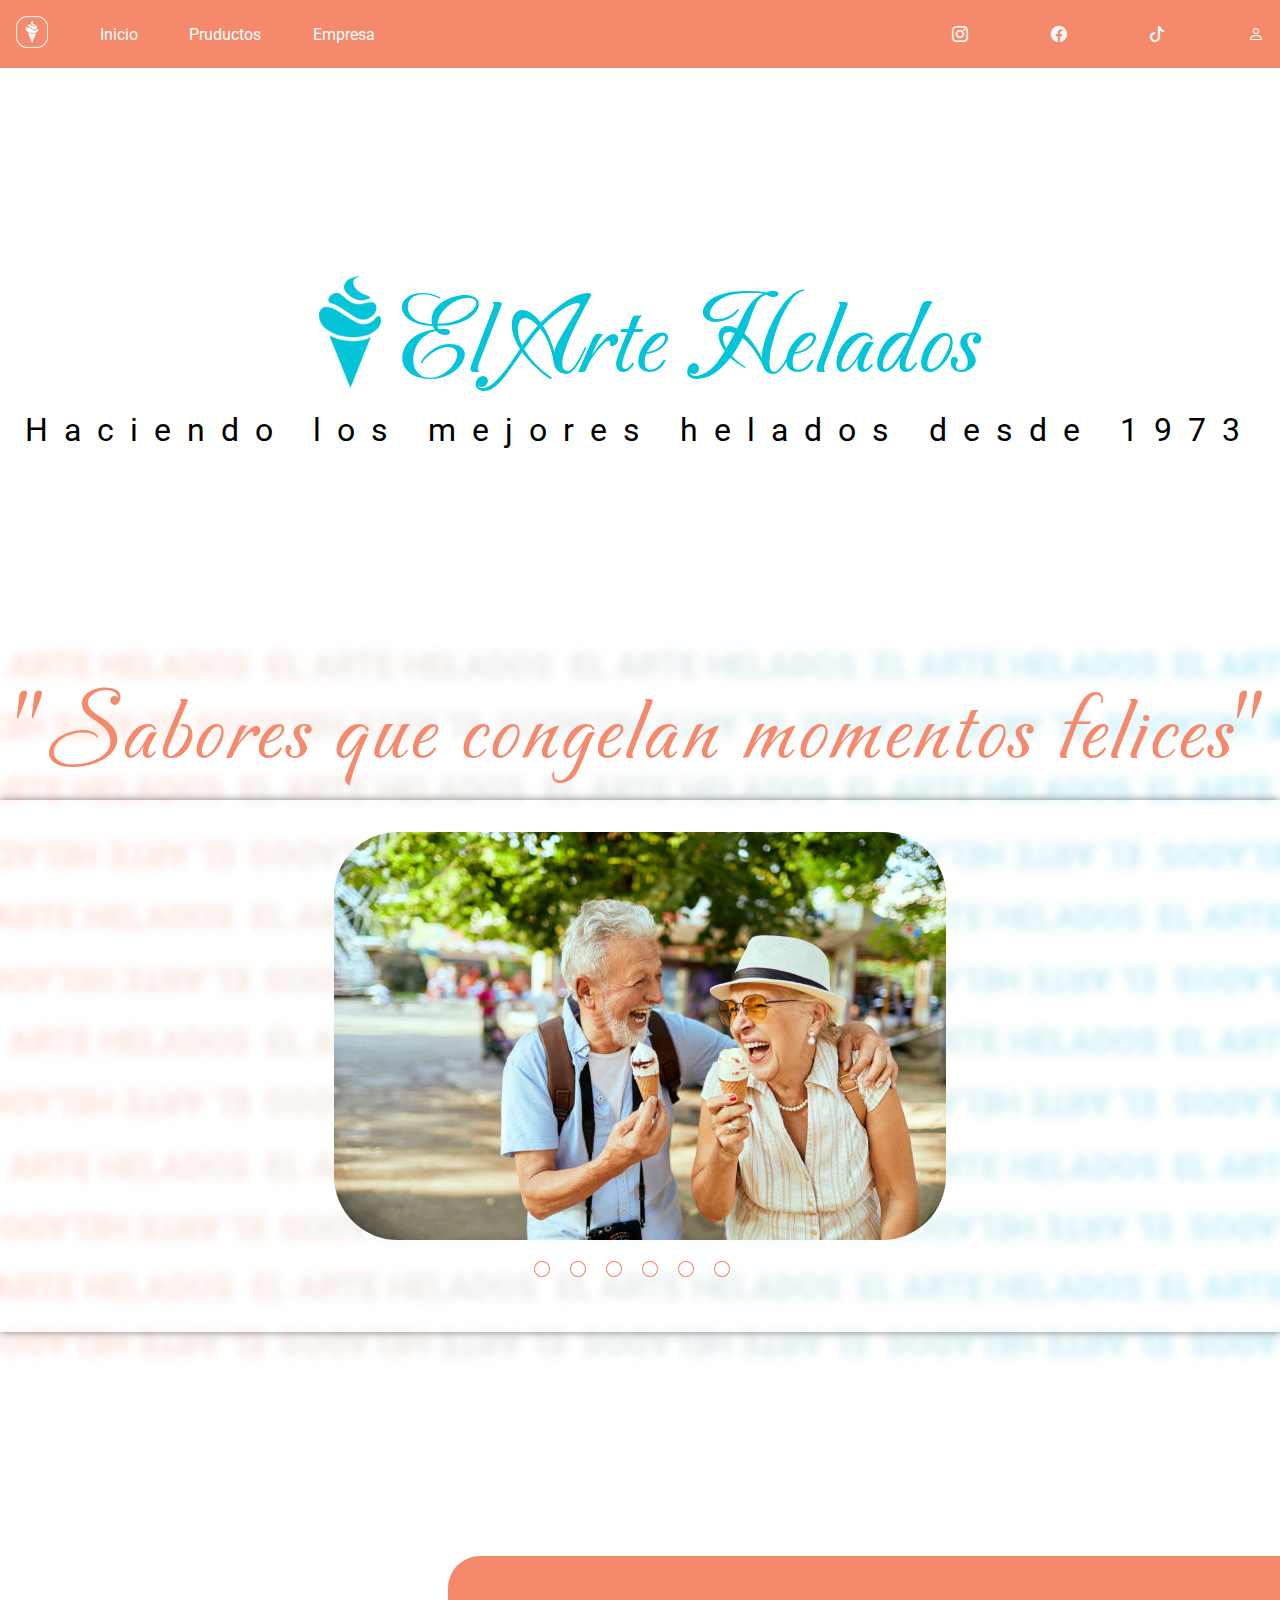
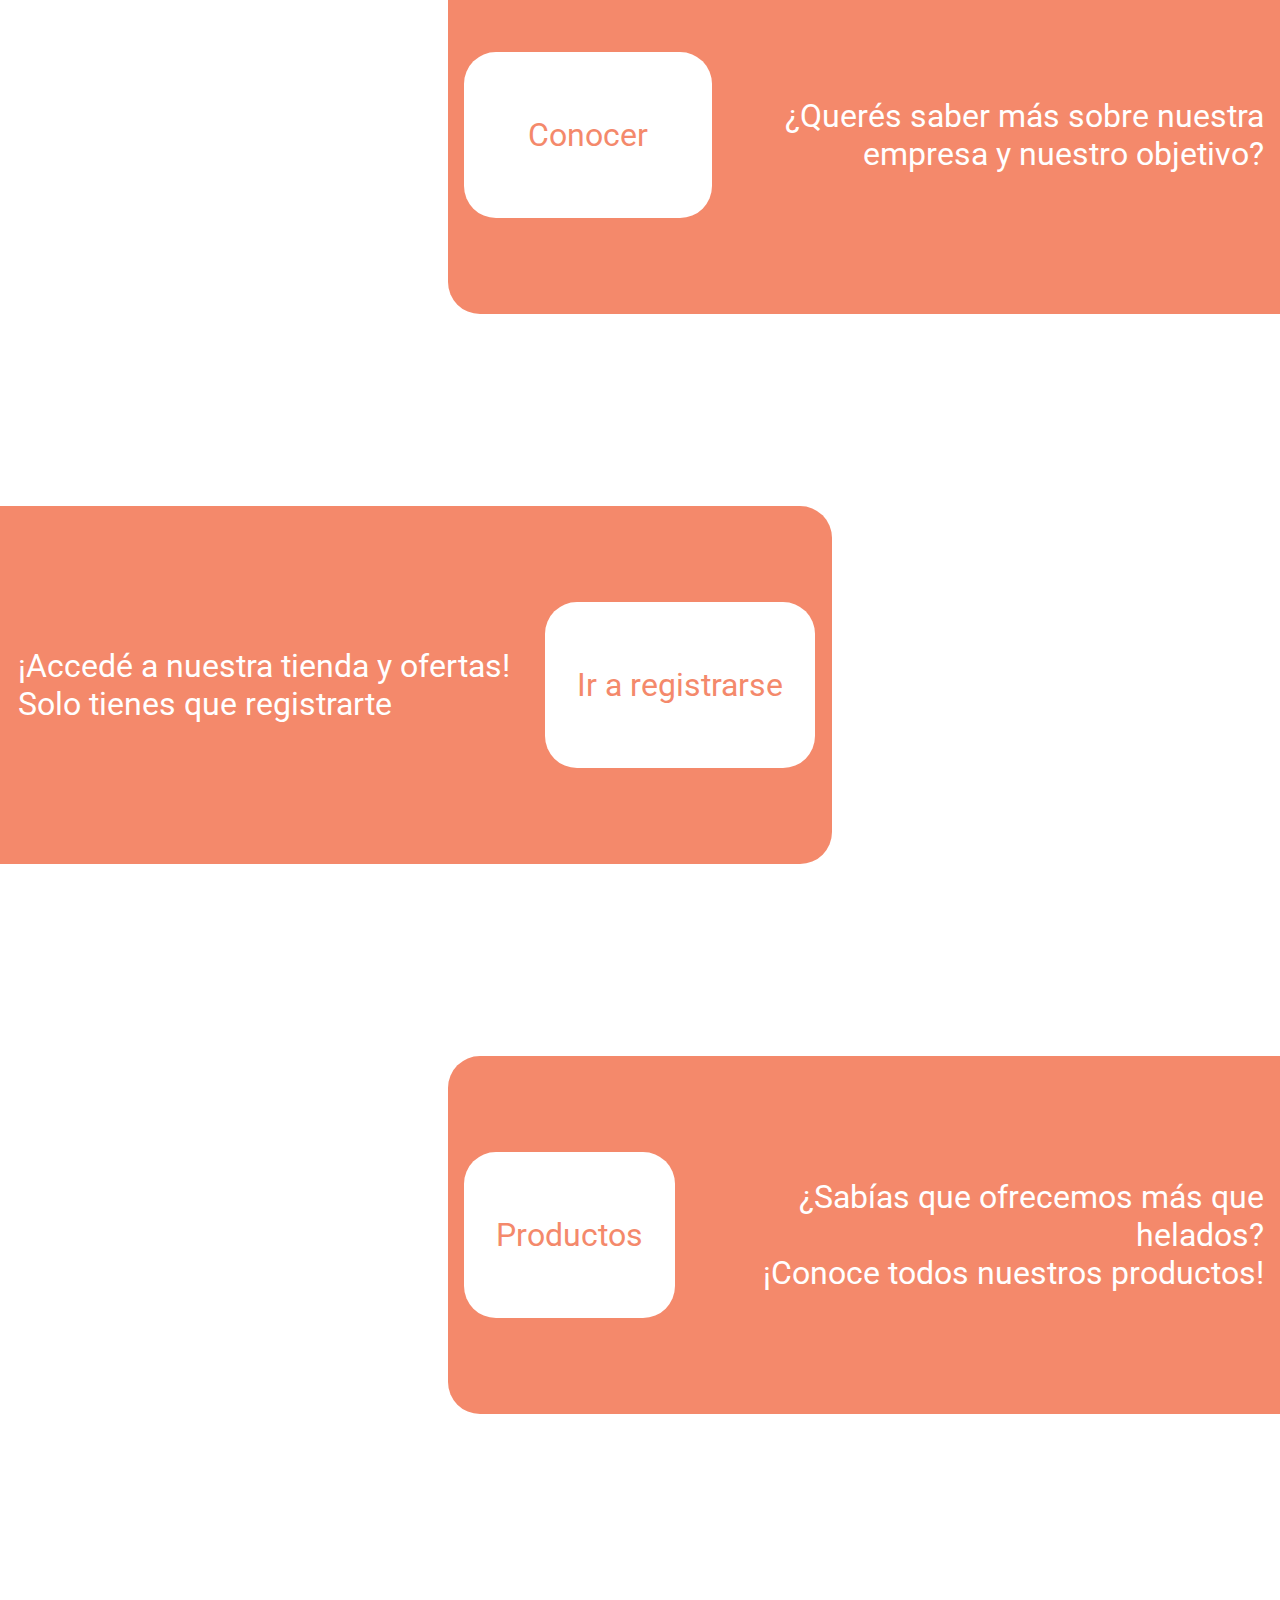
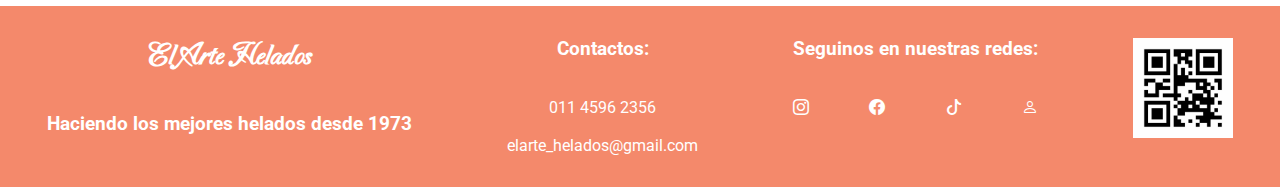
==== commit 2b799403: "add ." ====
--- a/index.html
+++ b/index.html
@@ -4,7 +4,7 @@
     <meta charset="utf-8">
     <meta name="viewport" content="width=device-width, initial-scale=1">
     <!--javascript-->
-    <script src="scripts/func.js"></script>
+    <script src="scripts/funcIndex.js"></script>
     <!--pagina de css-->
     <link rel="stylesheet" href="style/estilo-index.css">
     <!--iconos bootstrap-->
@@ -44,7 +44,7 @@
                     <a href="index.html" class="nav_pagina">Inicio</a>
                 </li>
                 <li>
-                    <a href="" class="nav_pagina">Pruductos</a>
+                    <a href="pages/products.html" class="nav_pagina">Pruductos</a>
                 </li>
                 <li>
                     <a href="" class="nav_pagina">Empresa</a>
@@ -71,7 +71,7 @@
                     </a>
                 </li>
                 <li class="logo_persona" title="Ingresar">
-                    <a href="login.html">
+                    <a href="pages/login.html">
                         <i class="bi bi-person"></i>
                     </a>
                 </li>
@@ -120,65 +120,103 @@
             
                             <!-- circulos -->
                         <div class="carrousel-nav">
-                                <i class="bi bi-circle" class="carrousel-nav-circulo" id="carrousel-nav-circulo-1" onclick="changeImg1()"></i>
-                                <i class="bi bi-circle" class="carrousel-nav-circulo" id="carrousel-nav-circulo-2" onclick="changeImg2()"></i>
-                                <i class="bi bi-circle" class="carrousel-nav-circulo" id="carrousel-nav-circulo-3" onclick="changeImg3()"></i>
-                                <i class="bi bi-circle" class="carrousel-nav-circulo" id="carrousel-nav-circulo-4" onclick="changeImg4()"></i>
-                                <i class="bi bi-circle" class="carrousel-nav-circulo" id="carrousel-nav-circulo-5" onclick="changeImg5()"></i>
-                                <i class="bi bi-circle" class="carrousel-nav-circulo" id="carrousel-nav-circulo-6" onclick="changeImg6()"></i>
+                                <i class="bi bi-circle" class="carrousel-nav-circulo" id="carrousel-nav-circulo-1"></i>
+                                <i class="bi bi-circle" class="carrousel-nav-circulo" id="carrousel-nav-circulo-2"></i>
+                                <i class="bi bi-circle" class="carrousel-nav-circulo" id="carrousel-nav-circulo-3"></i>
+                                <i class="bi bi-circle" class="carrousel-nav-circulo" id="carrousel-nav-circulo-4"></i>
+                                <i class="bi bi-circle" class="carrousel-nav-circulo" id="carrousel-nav-circulo-5"></i>
+                                <i class="bi bi-circle" class="carrousel-nav-circulo" id="carrousel-nav-circulo-6"></i>
                         </div>
-            
                     </div>
                 </div>
             </section>
         </section>
         
-        <section class="irPaginaEmpresa">
-            <p class="conocer-mas">¿Querés saber más sobre nuestra empresa y nuestro objetivo?</p>
-            <div class="lin_acceder">
-                <a href="empresa.html" class="lin_acceder-a">
-                    <span class="palabra_acceder">Conocer</span>
-                    <i class="bi bi-chevron-double-right"></i>
-                </a>
-            </div>
-        </section>
-
-        <!--sabores-->
-
-        <!--registro-->
-        <section class="irRegistrarse">
-            <div class="irRegistrarseContainer">
-                <p class="irRegistrarseContainer1">¡Accedé a nuestra tienda y ofertas!</p>
-                <p class="irRegistrarseContainer2">Solo tienes que registrarte</p>
-                <p class="irRegistrarseContainer3" id="irRegistrarseContainer3" onclick="changeWindowToRegister();">Ir a registrarse</p>
-            </div>
-        </section>
-
-        <!--pie de pagina-->
-        <section class="redes">
-            <p class="seguinos">Seguinos en nuestras redes</p>
-            <div class="redes-par">
-                <div>
-                    <i class="bi bi-instagram">
-                        <a href="https://www.instagram.com/">@elarte_helados</a>
-                    </i>
-                </div>
-                <div>
-                    <i class="bi bi-facebook">
-                            <a href="https://www.facebook.com/">El Arte Helados</a>
-                    </i>
-                </div>
-                <div>
-                        <i class="bi bi-tiktok">
-                            <a href="https://www.tiktok.com/">elartehelados</a>
-                        </i>
-                </div>
-            </div>
-        </section>
+        <article class="infContainer">
+            <section class="irPaginaEmpresa elementInformation">
+                <div>
+                    <p class="conocer-mas">¿Querés saber más sobre nuestra empresa y nuestro objetivo?</p>
+                </div>
+                <div>
+                    <a href="empresa.html" class="linAcceder">Conocer
+                        <i class="bi bi-arrow-right-circle"></i>
+                    </a>
+                </div>
+            </section>
+    
+            <!--sabores-->
+    
+            <!--registro-->
+            <section class="irRegistrarse elementInformation">
+                <div class="irRegistrarseContainer">
+                    <div>
+                        <p class="irRegistrarseContainer1">¡Accedé a nuestra tienda y ofertas!</p>
+                        <p class="irRegistrarseContainer2">Solo tienes que registrarte</p>
+                    </div>
+                    <div>
+                        <a href="pages/login.html" class="irRegistrarseContainer3" id="irRegistrarseContainer3">Ir a registrarse
+                            <i class="bi bi-arrow-right-circle"></i>
+                        </a>
+                    </div>
+                </div>
+            </section>
+
+            <section class="irProductos">
+                <div>
+                    <p>¿Sabías que ofrecemos más que helados?</p>
+                    <p>¡Conoce todos nuestros productos!</p>
+                </div> 
+                <div>
+                    <a href="pages/products.html" class="irProductos-en">Productos
+                        <i class="bi bi-arrow-right-circle"></i>
+                    </a>
+                </div>
+            </section>
+        </article>
+        
+
     </article>
 
     <footer>
-            <p>Practica Codo a Codo - Equipo 10</p>
+        <div class="container_footer">
+            <div>
+               <h1 class="nombre_footer">El Arte Helados</h1><br><br>
+               <h3>Haciendo los mejores helados desde 1973</h3>
+            </div>
+            <div>
+               <h3>Contactos:</h3><br><br>
+                <p>011 4596 2356</p><br>
+                <p>elarte_helados@gmail.com</p>
+            </div>
+            <div>
+               <h3>Seguinos en nuestras redes:</h3><br><br>  
+               <ul class="redes_footer">
+                    <li>
+                        <a href="https://www.instagram.com/" title="Instagram">
+                            <i class="bi bi-instagram"></i>
+                        </a>
+                    </li>
+                    <li>
+                        <a href="https://www.facebook.com/" title="Facebook">
+                            <i class="bi bi-facebook"></i>
+                        </a>
+                    </li>
+                    <li>
+                        <a href="https://www.tiktok.com/" title="Tiktok">
+                            <i class="bi bi-tiktok"></i>
+                        </a>
+                    </li>
+                    <li class="logo_persona" title="Ingresar">
+                        <a>
+                            <i class="bi bi-person"></i>
+                        </a>
+                    </li>
+                </ul> 
+            </div>
+            <div>
+               <img src="./imagenes/qr.jpg" alt="" width="100" height="100">
+            </div>
+        </div>
     </footer>
   </body>
 </html>--- a/style/estilo-index.css
+++ b/style/estilo-index.css
@@ -107,10 +107,9 @@
 
 .sectionCarrusel .introduccion_empresa {
     text-align: center;
-    padding: 2em 0;
+    padding: 2rem 0;
     margin: 0;
     color: #F4896B;
-    font-size: 2rem;
     width: 100%;
     backdrop-filter: blur(5px);
 }
@@ -119,8 +118,8 @@
 .sectionCarrusel .introduccion_empresa .lema {
     font-family: 'Carattere', cursive;
     font-size: 6rem;
-    letter-spacing: 0.2em;
-    padding: 0.5em;
+    letter-spacing: 0.2rem;
+    padding: 0.5rem;
     text-decoration: double;
 }
 
@@ -132,6 +131,7 @@
     padding: 1rem 0;
     box-shadow: 0 0 0.5rem 0 rgba(0, 0, 0, 0.5);
     width: 100%;
+    height: 500px;
 }
 
 .sectionCarrusel .carrousel .carrousel-contenedor .carrousel-elemento {
@@ -139,7 +139,11 @@
     flex-wrap: wrap;
     justify-content: center;
     align-items: center;
-    width: 100%;
+    height: 100%;
+}
+
+.sectionCarrusel .carrousel .carrousel-contenedor {
+    max-width: 100%
 }
 
 #carrousel-imagen-2, #carrousel-imagen-3, #carrousel-imagen-4, #carrousel-imagen-5, #carrousel-imagen-6 {
@@ -149,152 +153,223 @@
 .sectionCarrusel .carrousel .carrousel-contenedor .carrousel-elemento .carrousel-imagen {
     border-radius: 4rem;
     margin: 1rem;
-    width: 100%;
 }
 
 /* navegador puntitos */
 
+.sectionCarrusel .carrousel .carrousel-contenedor .carrousel-nav {
+    margin: 0 0 1rem 0;
+}
+
 .sectionCarrusel .carrousel .carrousel-contenedor .carrousel-nav i {
+    font-family: 'Courier New', Courier, monospace;
     color: #F4896B;
-    letter-spacing: 1em;
-    font-size: 0.5em;
-    cursor: pointer;
-}
-
-.sectionCarrusel .carrousel .carrousel-contenedor .carrousel-nav i:hover {
-    color: #04C4D9;
-    transition: 1s;
-}
-
+    letter-spacing: 1rem;
+    font-size: 1rem;
+}
+
+
+.infContainer{
+    margin: 4rem 0;
+    font-size: 2rem;
+}
 
 /* conocer mas */
 
 .irPaginaEmpresa {
-    display: flex;
-    justify-content: center;
-    align-items: center;
-    flex-direction: column;
-    font-size: 2em;
-    margin: 5em 0;
-    color: #F4896B;
-    font-weight: 400;
-}
-
-.irPaginaEmpresa .lin_acceder {
-    margin: 2em 0;
-}
-
-.irPaginaEmpresa .lin_acceder a {
     background-color: #F4896B;
-    padding: 0.5em;
-    border-radius: 1em;
-    box-shadow: 0 0 0.1em 0 rgba(0, 0, 0, 0.5);
-}
-
-.irPaginaEmpresa .lin_acceder .bi.bi-chevron-double-right {
-    font-size: 0.7em;
-}
-
-.irPaginaEmpresa .lin_acceder a:hover {
-    padding: 0.5em 1em;
-    transition: 0.5s linear;
-    letter-spacing: 0.1em;
-}
-
-
-/* registrarse */
-
-
-.irRegistrarse {
-    margin: 6rem 0;
-    padding: 2rem 0;
-    font-size: 2rem;
-    background-color: #FFB8A1;
-    display: flex;
-    flex-direction: column;
-    justify-content: center;
-    align-items: center;
-    color: #fff;
-}
-
-.irRegistrarse .irRegistrarseContainer {
-    display: grid;
-    grid-template-rows: repeat(3, 1fr);
-    row-gap: 1em;
-    text-align: center;
-}
-
-.irRegistrarse .irRegistrarseContainer .irRegistrarseContainer3 {
-    font-size: 1.5rem;
+    margin: 15% 0 15% 35%;
+    border-radius: 2rem 0 0 2rem;
+    display: flex;
+    flex-direction: row-reverse;
+    padding: 6rem 0;
+    justify-content: space-around;
+    align-items: center;
+    text-align: right;
+    color: #fff;
+    
+}
+
+.irPaginaEmpresa div {
+    padding: 0 1rem;
+}
+
+.irPaginaEmpresa .linAcceder {
     background-color: #fff;
     color: #F4896B;
-    border-radius: 1rem;
-    display: flex;
+    display: flex;
+    flex-direction: row;
     justify-content: center;
     align-items: center;
+    padding: 4rem;
+    border-radius: 2rem;
+    transition: ease 1s;
+}
+
+.irPaginaEmpresa .linAcceder{
+    .bi.bi-arrow-right-circle {
+        display: none;
+    }
+}
+
+.irPaginaEmpresa .linAcceder:hover{
+
+    .bi.bi-arrow-right-circle {
+        display: flex;
+        color: #F4896B;
+        font-size: 1.5rem;
+        padding: 0 0.5rem;
+    }
+
     letter-spacing: 0.1rem;
-    box-shadow: 0 0 0.1rem 0 #969696;
-    padding: 0.2rem;
-    cursor: pointer;
-}
-
-/* pie de pagina */
-
-.seguinos {
-    color: #04C4D9;
-    font-weight: 800;
-    letter-spacing: 0.5em;
-}
-
-.redes {
-    display: grid;
-    grid-template-rows: auto 6fr;
-    text-align: center;
-    margin: 5rem 0;
-    gap: 4rem 0;
-    font-size: 1.5rem;
-}
-
-.redes-par {
-    display: grid;
-    grid-template-columns: repeat(3, 1fr);
-    gap: 1em 1em;
-    margin: 1em 2em;
-}
-
-.redes-par div {
-    background-color: #04C4D9;
-    box-shadow: 0 1em 0 0 #72DBF2;
-    border-radius: 2em;
-    display: flex;
+    padding: 4.2rem;
+    transition: ease 1s;
+}
+
+/* registrarse */
+
+.irRegistrarse {
+    background-color: #F4896B;
+    margin: 15% 35% 15% 0;
+    border-radius: 0 2rem 2rem 0;
+}
+
+.irRegistrarse .irRegistrarseContainer {
+    display: flex;
+    padding: 6rem 0;
+    justify-content: space-around;
+    align-items: center;
+    color: #fff;
+}
+
+.irRegistrarse div {
+    padding: 0 1rem;
+}
+
+.irRegistrarse .irRegistrarseContainer a {
+    background-color: #fff;
+    color: #F4896B;
+    padding: 4rem 2rem;
+    border-radius: 2rem;
+    display: flex;
+    flex-direction: row;
     align-items: center;
     justify-content: center;
-    padding: 2rem 0;
+    transition: ease 1s;
+}
+
+.irRegistrarse .irRegistrarseContainer a {
+    .bi.bi-arrow-right-circle {
+        display: none;
+    }
+}
+
+.irRegistrarse .irRegistrarseContainer a:hover{
+    .bi.bi-arrow-right-circle {
+        display: flex;
+        color: #F4896B;
+        font-size: 1.5rem;
+        padding: 0 0.5rem;
+    }
+
+    letter-spacing: 0.1rem;
+    padding: 4.2rem 2.2rem;
+    transition: ease 1s;
+}
+
+
+.irProductos {
+    background-color: #F4896B;
+    margin: 15% 0 15% 35%;
+    border-radius: 2rem 0 0 2rem;
+    display: flex;
+    flex-direction: row-reverse;
+    padding: 6rem 0;
+    justify-content: space-around;
+    align-items: center;
+    text-align: right;
+    color: #fff;
+}
+
+.irProductos div {
+    padding: 0 1rem;
+}
+
+.irProductos .irProductos-en {
+    background-color: #fff;
+    color: #F4896B;
+    display: flex;
+    flex-direction: row;
+    justify-content: center;
+    align-items: center;
+    padding: 4rem 2rem;
+    border-radius: 2rem;
+    transition: ease 1s;
+}
+
+.irProductos .irProductos-en {
+    .bi.bi-arrow-right-circle {
+        display: none;
+    }
+}
+
+.irProductos .irProductos-en:hover {
+    .bi.bi-arrow-right-circle {
+        display: flex;
+        color: #F4896B;
+        font-size: 1.5rem;
+        padding: 0 0.5rem;
+    }
+
+    letter-spacing: 0.1rem;
+    padding: 4.2rem 2.2rem;
+    transition: ease 1s;
 }
 
 footer {
     background-color: #F4896B;
-    padding: 1em;
     text-align: center;
-    font-weight: 800;
-    letter-spacing: 0.2em;
-    color: #fff;
+    color: #fff;
+}
+
+footer .container_footer{
+    display: flex;
+    justify-content: space-around;
+    padding: 2rem 0;
+    font-family: 'Carattere', cursive;
+}
+
+footer .container_footer div {
+    padding: 0 1rem;
+}
+
+.redes_footer{
+    display: flex;
+    justify-content: center;
+    justify-content: space-between;
+}
+
+.nombre_footer{
+    font-family: 'Carattere', cursive;
 }
 
 
 /* empiezan los ajustes de pantalla */
 
 
-@media (max-width: 1215px) {
+@media (max-width: 1260px) {
     .presentacion .presentacion_antiguedad {
         font-size: 1.5rem;
     }
-}
-
-@media (max-width: 1150px) {
-
     .sectionCarrusel .introduccion_empresa .lema {
         font-size: 4.5rem;
+    }
+}
+
+@media (max-width: 1150px) {
+
+    .sectionCarrusel .introduccion_empresa .lema {
+        font-size: 4rem;
     }
 }
 
@@ -323,30 +398,23 @@
         grid-template-columns: repeat(4, auto);
     }
 
+    .sectionCarrusel .introduccion_empresa .lema {
+        font-size: 3.2rem;
+    }
+
     .presentacion .presentacion_antiguedad {
         font-size: 1rem;
     }
 
-
-    /* redireccion a pagina de empresa */
-    .irPaginaEmpresa {
-        text-align: center;
-    }
-
-    .redes {
-        display: grid;
-        grid-template-columns: auto;
-    }
-
-    .redes .redes-par {
-        display: grid;
-        grid-template-columns: auto;
-        row-gap: 4rem;
-        justify-self: center;
-        align-self: center;
-    }
-
-    .redes .redes-par div {
-        padding: 3rem;
+}
+
+@media (max-width: 768px){
+
+    .presentacion .presentacion_antiguedad {
+        font-size: 0.5rem;
+    }
+
+    .sectionCarrusel .introduccion_empresa .lema {
+        font-size: 2.5rem;
     }
 }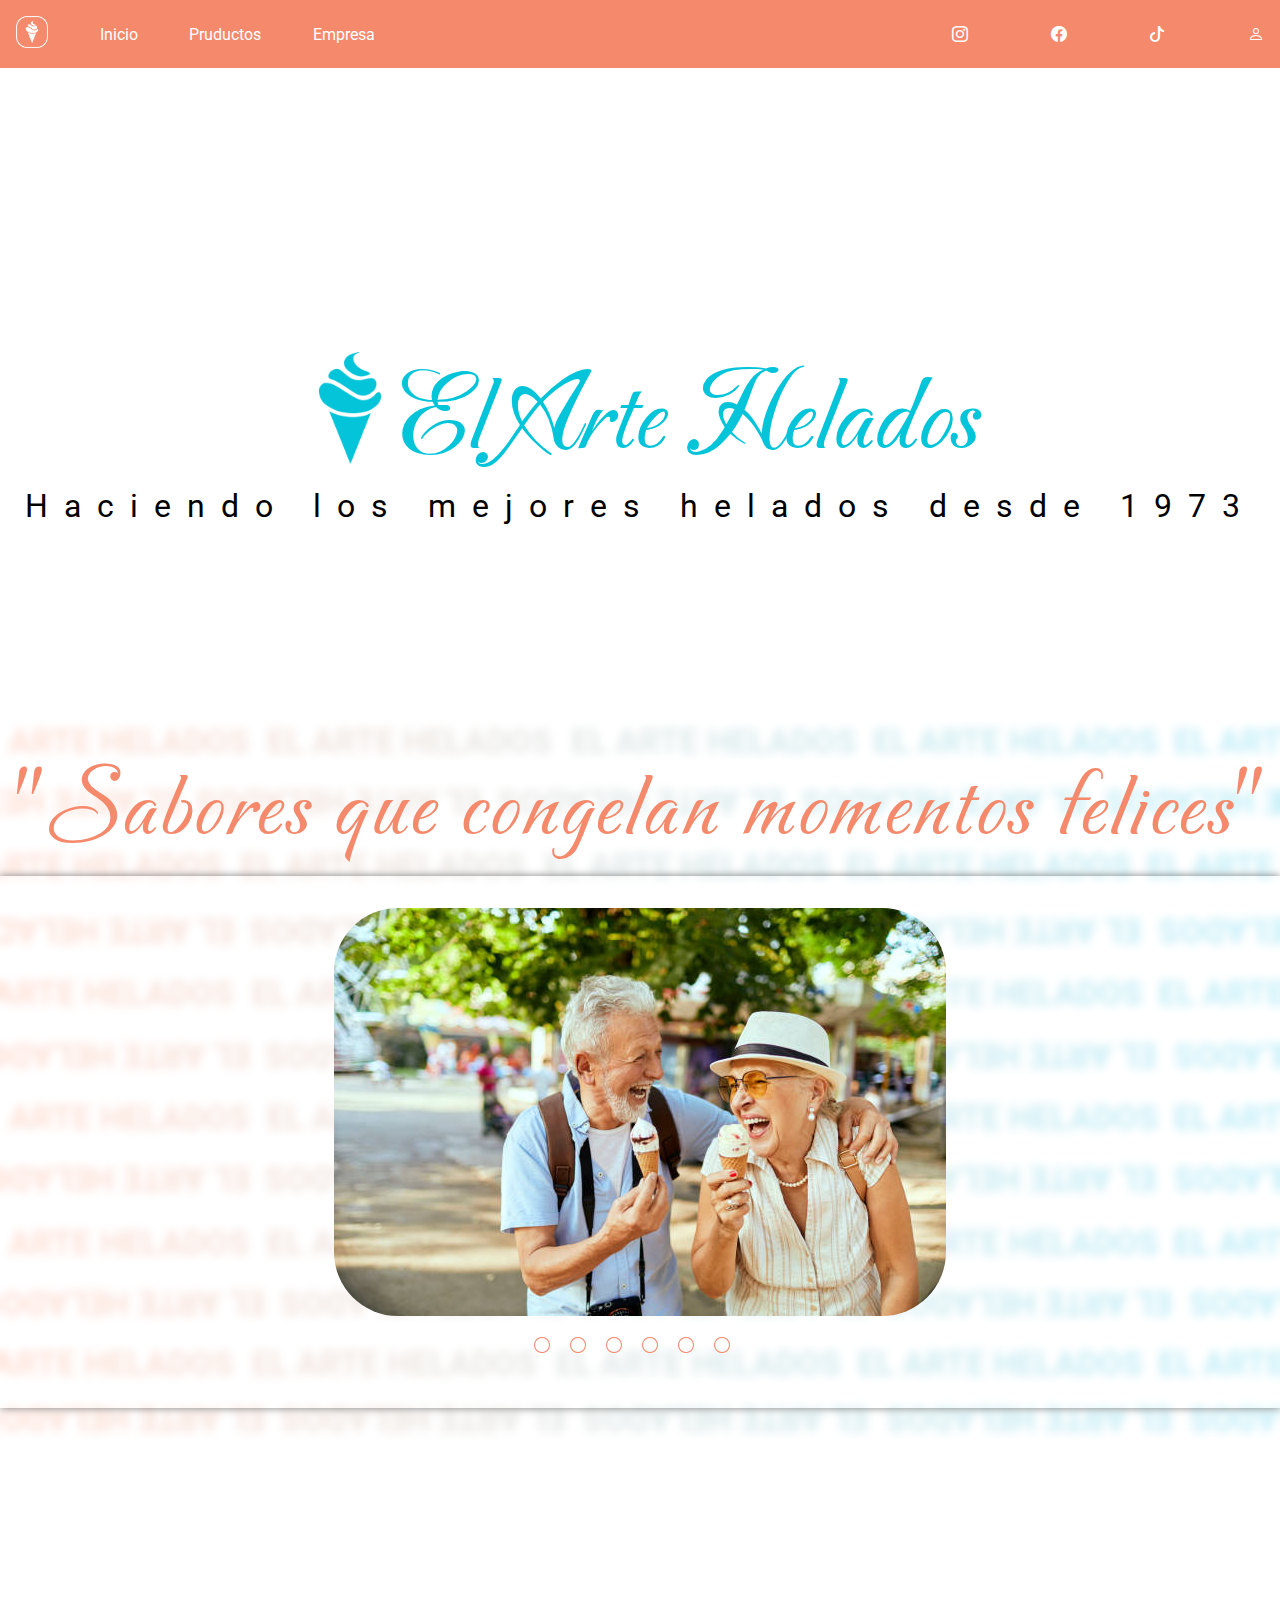
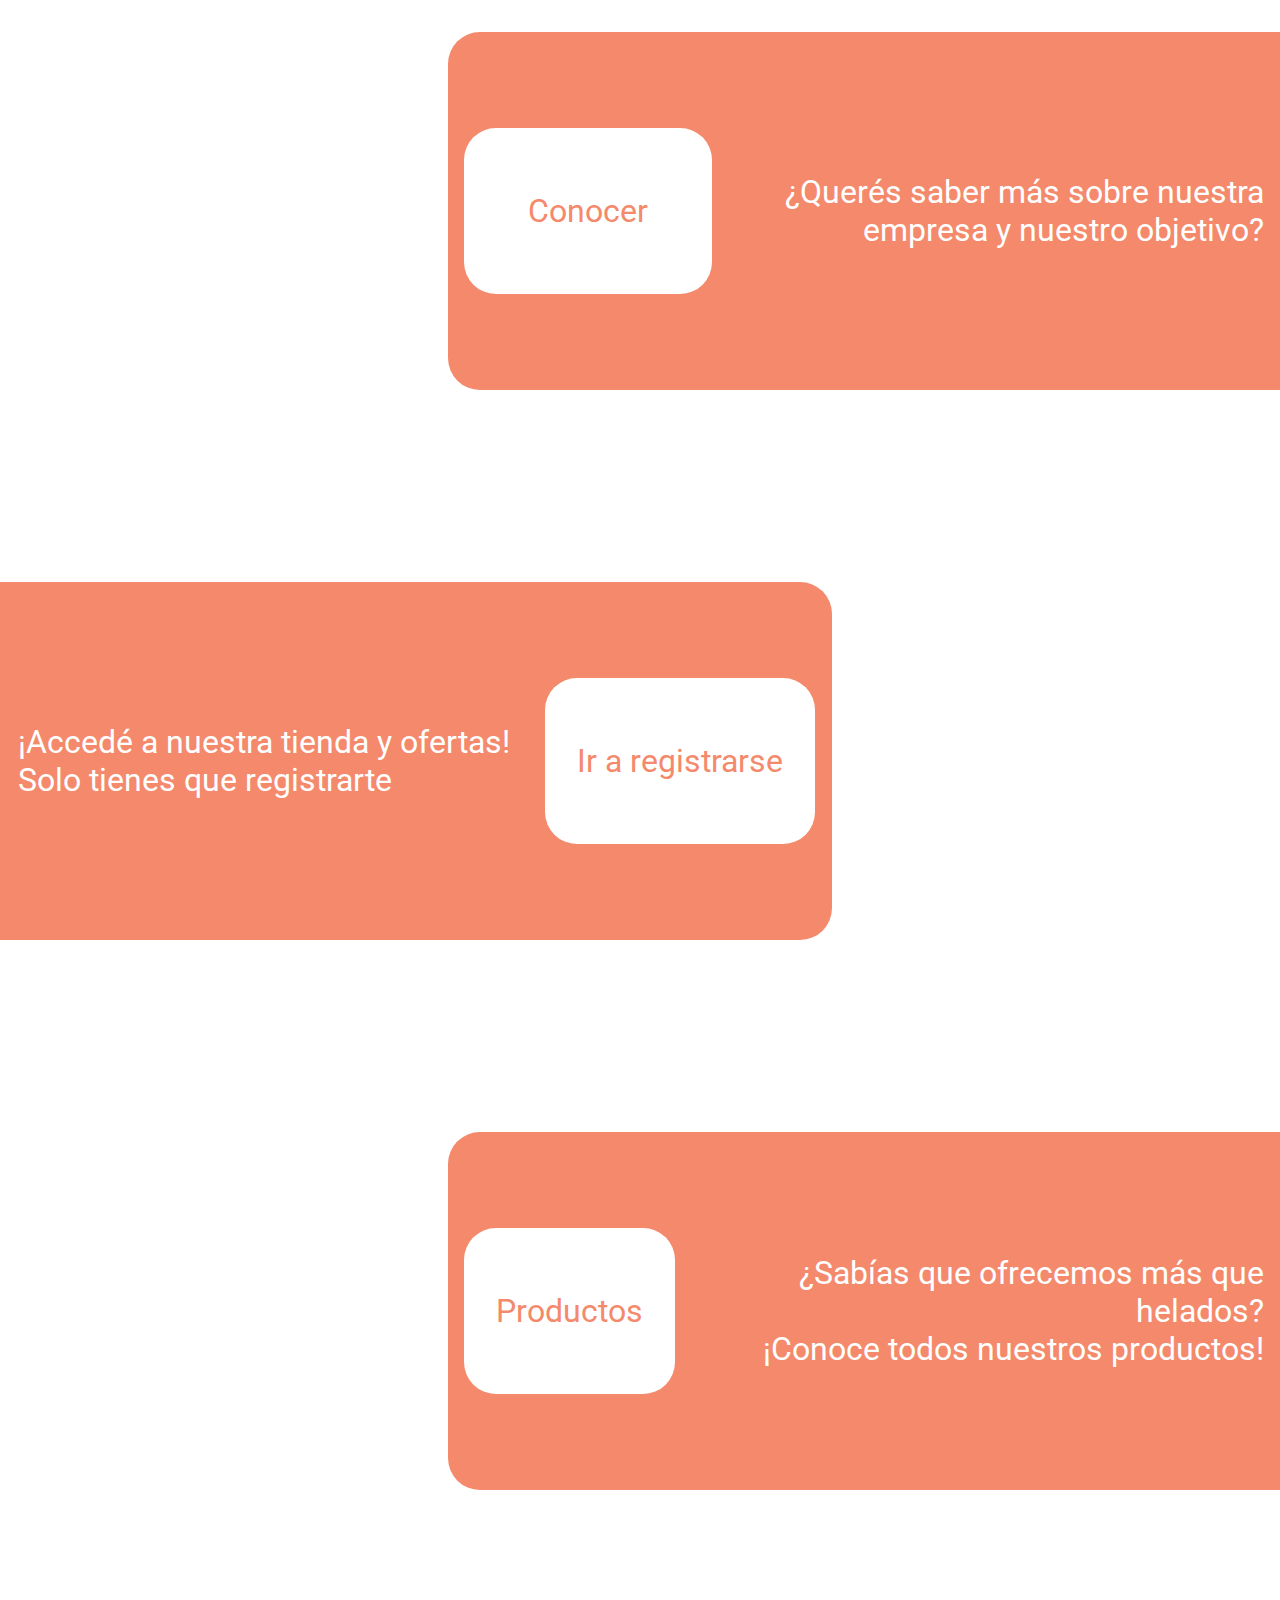
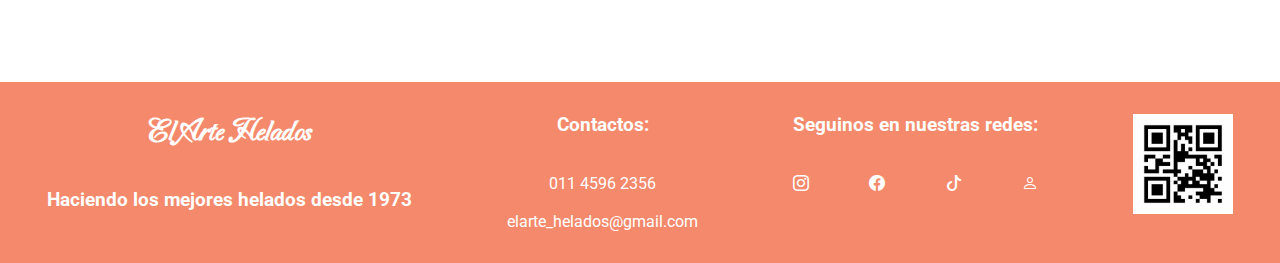
==== commit 64af258b: "add ." ====
--- a/index.html
+++ b/index.html
@@ -1,12 +1,14 @@
 <!doctype html>
 <html lang="es">
   <head>
-    <meta charset="utf-8">
-    <meta name="viewport" content="width=device-width, initial-scale=1">
+    <meta charset="UTF-8">
+    <meta name="viewport" content="width=device-width, initial-scale=1.0">
     <!--javascript-->
     <script src="scripts/funcIndex.js"></script>
+    <script src="scripts/funcGeneral.js"></script>
     <!--pagina de css-->
     <link rel="stylesheet" href="style/estilo-index.css">
+    <link rel="stylesheet" href="style/estilo-general.css">
     <!--iconos bootstrap-->
     <link rel="stylesheet" href="https://cdn.jsdelivr.net/npm/bootstrap-icons@1.11.0/font/bootstrap-icons.css">
     <!--fuentes-->
@@ -36,25 +38,25 @@
         <!--Barra de menu-->
         <div class="nav">
             <!--lista con paginas-->
-            <ul class="nav_primero">
-                <li>
-                    <img src="imagenes/logo_helado.png" class="img_logo_principal" title="El Arte Helados">
-                </li>
-                <li>
-                    <a href="index.html" class="nav_pagina">Inicio</a>
-                </li>
-                <li>
-                    <a href="pages/products.html" class="nav_pagina">Pruductos</a>
-                </li>
-                <li>
-                    <a href="" class="nav_pagina">Empresa</a>
+            <ul class="navFirst">
+                <li>
+                    <img src="imagenes/logo_helado.png" class="imgLogMain" title="El Arte Helados">
+                </li>
+                <li>
+                    <a href="index.html" class="navPage">Inicio</a>
+                </li>
+                <li>
+                    <a href="pages/products.html" class="navPage">Pruductos</a>
+                </li>
+                <li>
+                    <a href="pages/empresa.html" class="navPage">Empresa</a>
                 </li>
             </ul>
 
             <ul class="navSpace"></ul>
             
             <!--lista iconos redes-->
-            <ul class="nav_ultimo">
+            <ul class="navLatest">
                 <li>
                     <a href="https://www.instagram.com/" title="Instagram">
                         <i class="bi bi-instagram"></i>
@@ -70,14 +72,47 @@
                         <i class="bi bi-tiktok"></i>
                     </a>
                 </li>
-                <li class="logo_persona" title="Ingresar">
+                <li class="logPerson" title="Ingresar">
                     <a href="pages/login.html">
                         <i class="bi bi-person"></i>
                     </a>
                 </li>
             </ul>
         </div>
+
+
+        <section class="navSmallPage">
+            <img src="imagenes/logo_helado.png" class="imgLogMain" title="El Arte Helados">
+            <div class="navName">
+                <a href="index.html">
+                    <span class="navNamePres">El Arte Helados</span>
+                </a>
+            </div>
+            <i class="bi bi-list" id="logMenu" onclick="expandMenu()"></i>
+            <i class="bi bi-x-lg" id="closeMenu" onclick="shutMenu()"></i>
+        </section>
+
+        <section class="navSmallPageDeployMenu" id="menuSmall">
+            <ul>
+                <li>
+                    <a href="index.html" class="navSmallPageIndex">Inicio</a>
+                </li>
+                <li>
+                    <a href="pages/products.html" class="navSmallPageProducts">Pruductos</a>
+                </li>
+                <li>
+                    <a href="pages/empresa.html" class="navSmallPageEnt">Empresa</a>
+                </li>
+                <li class="logPerson" title="navSmallPageLogin">
+                    <a href="pages/login.html">
+                        <i class="bi bi-person"> Login</i>
+                    </a>
+                </li>
+            </ul>
+        </section>
     </header>
+
+    
 
     <article>
 
@@ -138,7 +173,7 @@
                     <p class="conocer-mas">¿Querés saber más sobre nuestra empresa y nuestro objetivo?</p>
                 </div>
                 <div>
-                    <a href="empresa.html" class="linAcceder">Conocer
+                    <a href="pages/empresa.html" class="linAcceder">Conocer
                         <i class="bi bi-arrow-right-circle"></i>
                     </a>
                 </div>
--- a/style/estilo-index.css
+++ b/style/estilo-index.css
@@ -1,76 +1,3 @@
-/* correcciones generales. margenes, listas, fuente, otros */
-* {
-    margin: 0;
-    font-family: 'Roboto', sans-serif;
-}
-
-li {
-    list-style: none;
-}
-
-ul {
-    padding-left: 0;
-}
-
-a {
-    text-decoration: none;
-    color: #fff;
-}
-
-
-i {
-    color: #fff;
-}
-
-
-/* nav */
-
-.nav {
-    background-color: #F4896B;
-    display: grid;
-    grid-template-columns: repeat(3, 1fr);
-}
-
-.nav .nav_primero, .nav_ultimo {
-    margin: 1em;
-    display: grid;
-    grid-template-columns: repeat(4, 1fr);
-    align-items: center;
-}
-
-.nav .nav_primero {
-    column-gap: 1em;
-    grid-template-columns: repeat(4, auto);
-}
-
-.nav .nav_primero .img_logo_principal {
-    height: 2em;
-}
-
-.nav .nav_primero .nav_pagina:hover::after {
-    font-family:'Bootstrap-icons';
-    content: "\F22C";
-    padding: 0 0 0 0.2em;
-    vertical-align: -0.2em;
-}
-
-.nav .nav_ultimo {
-    justify-items: right;
-}
-
-.nav .nav_ultimo i {
-    cursor: pointer;
-}
-
-.nav .nav_ultimo .logo_persona:hover::after {
-    font-family:'Bootstrap-icons';
-    content: "\F138";
-    padding: 0 0 0 0.2em;
-    vertical-align: -0.2em;
-    color: #fff;
-    cursor: pointer;
-}
-
 
 /* presentacion pagina */
 
@@ -80,14 +7,14 @@
 }
 
 .presentacion .presentacion_imagen-helado {
-    height: 7em;
+    height: 7rem;
     padding: 1em;
-    vertical-align: -2em;
+    vertical-align: -2rem;
 }
 
 .presentacion .presentacion_nombre_empresa {
     font-family: 'Carattere', cursive;
-    font-size: 7em;
+    font-size: 7rem;
     color: #04C4D9;
 }
 
@@ -176,6 +103,7 @@
 
 /* conocer mas */
 
+
 .irPaginaEmpresa {
     background-color: #F4896B;
     margin: 15% 0 15% 35%;
@@ -383,38 +311,51 @@
         flex-wrap: wrap;
     }
 
-    /* navegador */
-    .nav {
-        display: grid;
-        grid-template-columns: repeat(2, 1fr);
-    }
-
-    .nav .navSpace {
-    display: none;
-    }
-
-    .nav .nav_primero, .nav_ultimo {
-        display: grid;
-        grid-template-columns: repeat(4, auto);
-    }
-
+    /* carrusel */
     .sectionCarrusel .introduccion_empresa .lema {
         font-size: 3.2rem;
     }
 
     .presentacion .presentacion_antiguedad {
+        font-size: 1.2rem;
+    }
+
+}
+
+@media (max-width: 768px){
+    
+    /* */
+
+    .presentacion .presentacion_nombre_empresa {
+        font-size: 5rem;
+    }
+
+    .presentacion .presentacion_imagen-helado {
+        height: 5rem;
+        padding: 1em;
+        vertical-align: -2rem;
+    }
+
+    .presentacion .presentacion_antiguedad {
         font-size: 1rem;
-    }
-
-}
-
-@media (max-width: 768px){
-
-    .presentacion .presentacion_antiguedad {
-        font-size: 0.5rem;
     }
 
     .sectionCarrusel .introduccion_empresa .lema {
         font-size: 2.5rem;
     }
-}+
+    /* mas info */
+
+    .irPaginaEmpresa, .irProductos {
+        margin: 15% 0 15% 25%;
+    }
+    
+    .irRegistrarse {
+        margin: 15% 25% 15% 0;
+    }
+
+}
+
+@media (max-width: 480px){
+    
+}
--- a/style/estilo-general.css
+++ b/style/estilo-general.css
@@ -0,0 +1,192 @@
+/* correcciones generales. margenes, listas, fuente, otros */
+
+* {
+    margin: 0;
+    font-family: 'Roboto', sans-serif;
+}
+
+li {
+    list-style: none;
+}
+
+ul {
+    padding-left: 0;
+}
+
+a {
+    text-decoration: none;
+    color: #fff;
+}
+
+
+i {
+    color: #fff;
+    font-style: normal;
+}
+
+
+/* nav */
+
+.nav {
+    background-color: #F4896B;
+    display: grid;
+    grid-template-columns: repeat(3, 1fr);
+}
+
+.nav .navFirst, .navLatest {
+    margin: 1em;
+    display: grid;
+    grid-template-columns: repeat(4, 1fr);
+    align-items: center;
+}
+
+.nav .navFirst {
+    column-gap: 1em;
+    grid-template-columns: repeat(4, auto);
+}
+
+.nav .navFirst .imgLogMain {
+    height: 2em;
+}
+
+.nav .navFirst .navPage:hover::after {
+    font-family:'Bootstrap-icons';
+    content: "\F22C";
+    padding: 0 0 0 0.2em;
+    vertical-align: -0.2em;
+}
+
+.nav .navLatest {
+    justify-items: right;
+}
+
+.nav .navLatest i {
+    cursor: pointer;
+}
+
+.nav .navLatest .logPerson:hover::after {
+    font-family:'Bootstrap-icons';
+    content: "\F138";
+    padding: 0 0 0 0.2em;
+    vertical-align: -0.2em;
+    color: #fff;
+    cursor: pointer;
+}
+
+.navSmallPage {
+    display: none;
+}
+
+/* footer */
+
+footer {
+    background-color: #F4896B;
+    text-align: center;
+    color: #fff;
+}
+
+footer .container_footer{
+    display: flex;
+    justify-content: space-around;
+    padding: 2rem 0;
+    font-family: 'Carattere', cursive;
+}
+
+footer .container_footer div {
+    padding: 0 1rem;
+}
+
+.redes_footer{
+    display: flex;
+    justify-content: center;
+    justify-content: space-between;
+}
+
+.nombre_footer{
+    font-family: 'Carattere', cursive;
+}
+
+@media (max-width: 922px){
+    /* navegador */
+    .nav {
+        display: grid;
+        grid-template-columns: repeat(2, 1fr);
+    }
+
+    .nav .navSpace {
+    display: none;
+    }
+
+    .nav .nav_primero, .nav_ultimo {
+        display: grid;
+        grid-template-columns: repeat(4, auto);
+    }
+}
+
+@media (max-width: 768px){
+    /* nav */
+    .nav {
+        display: none;
+    }
+
+    .navSmallPage {
+        background-color: #F4896B;
+        display: flex;
+        justify-content: space-between;
+        align-items: center;
+        padding: 1rem;
+        color: #fff;
+        font-family: 'Carattere', cursive;
+        font-size: 2rem;
+        .bi.bi-x-lg{
+            display: none;
+        }
+    }
+
+    .navSmallPage .imgLogMain {
+        height: 2rem;
+    }
+    
+    .navName .navNamePres {
+        font-family: 'Carattere', cursive;
+    }
+
+    .navSmallPageDeployMenu {
+        display: none;
+    }
+
+    .navSmallPageDeployMenu {
+        position: fixed;
+        right: 0;
+        background-color: #F4896B;
+        color: #fff;
+        font-size: 2rem;
+        padding: 6rem 3rem;
+        width: 30%;
+        height: auto;
+        z-index: 1;
+        border-radius: 0 0 0 2rem;
+        box-shadow:  0px 17px 62px -19px rgba(0,0,0,0.44);
+    }
+
+    .navSmallPageDeployMenu li {
+        padding: 2rem 0;
+    }
+
+    /* footer */
+    .container_footer {
+        display: flex;
+        flex-direction: column;
+        justify-content: center;
+        align-items: center;
+    }
+
+    footer .container_footer div:first-child, footer .container_footer div:nth-child(2), footer .container_footer div:nth-child(3){
+        border-bottom: solid #fff;
+        padding: 2rem 0;
+    }
+
+    footer .container_footer div:last-child{
+        padding: 2rem;
+    }
+}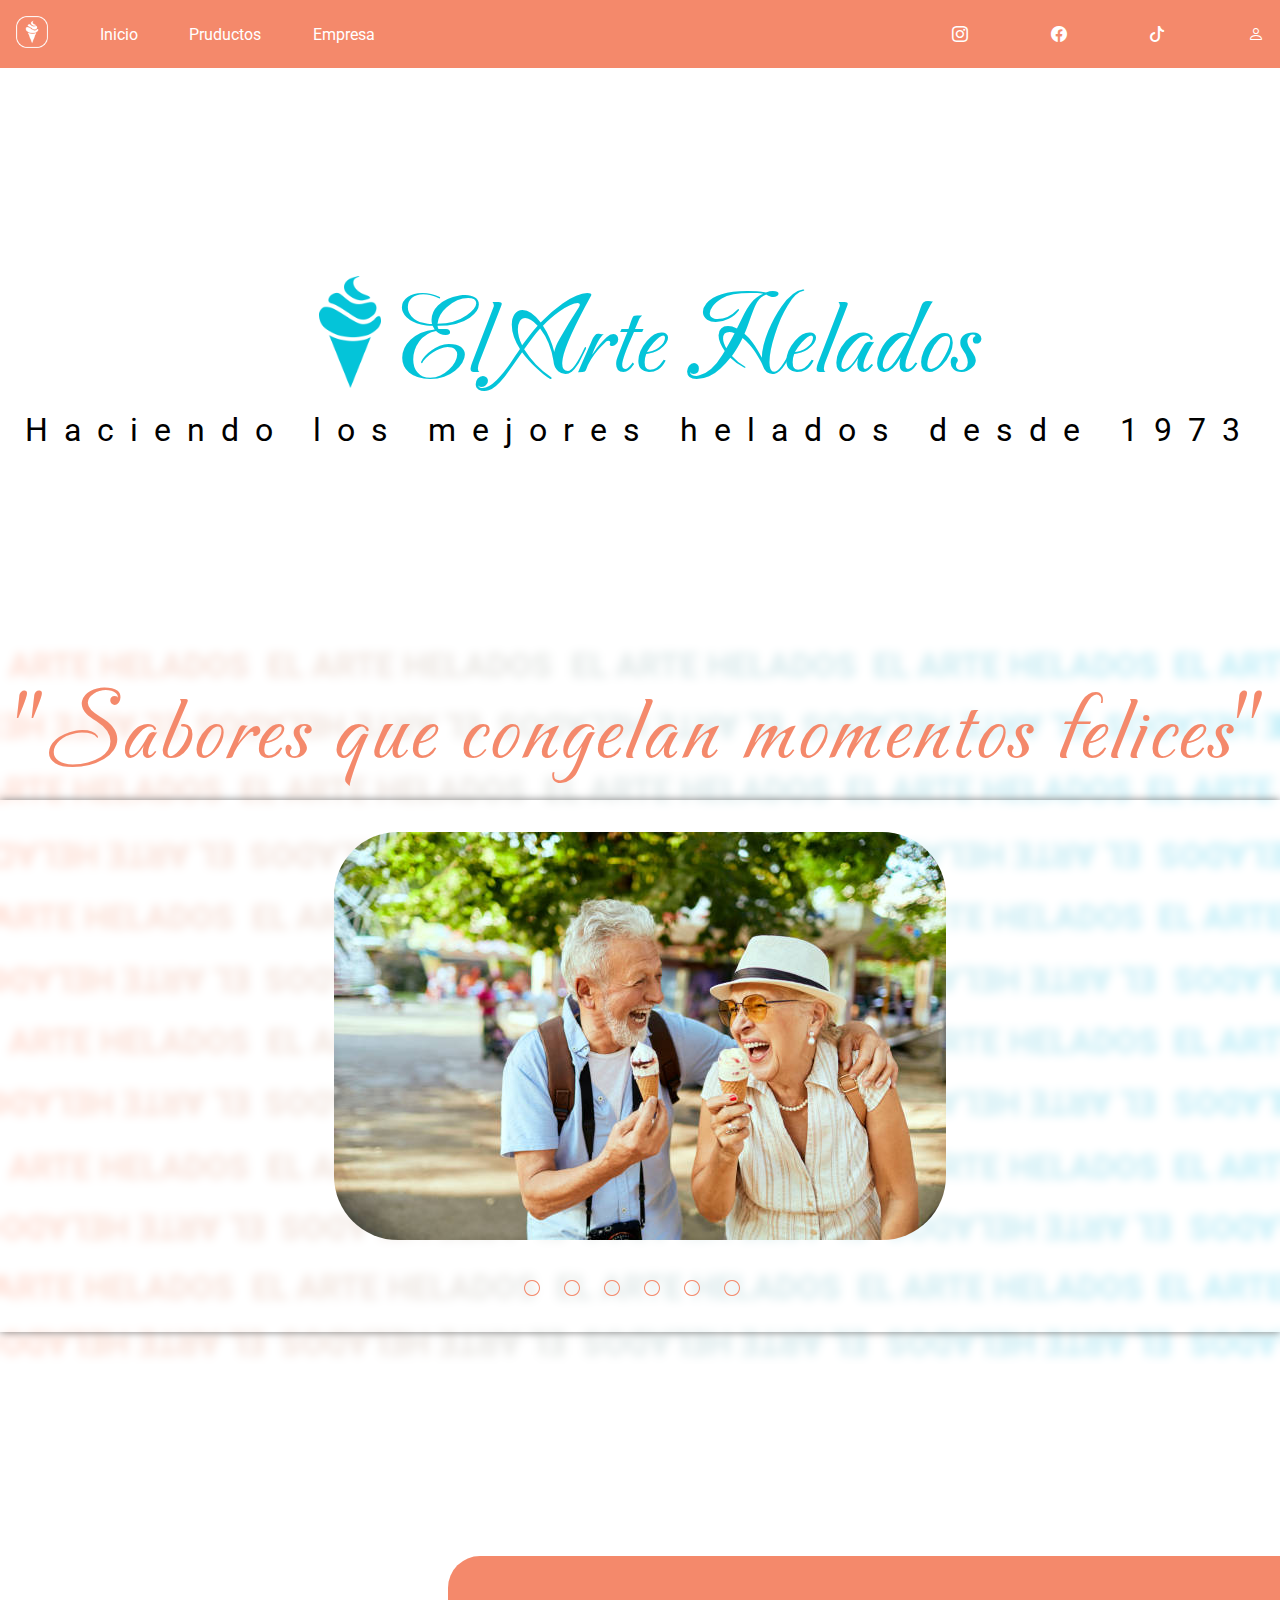
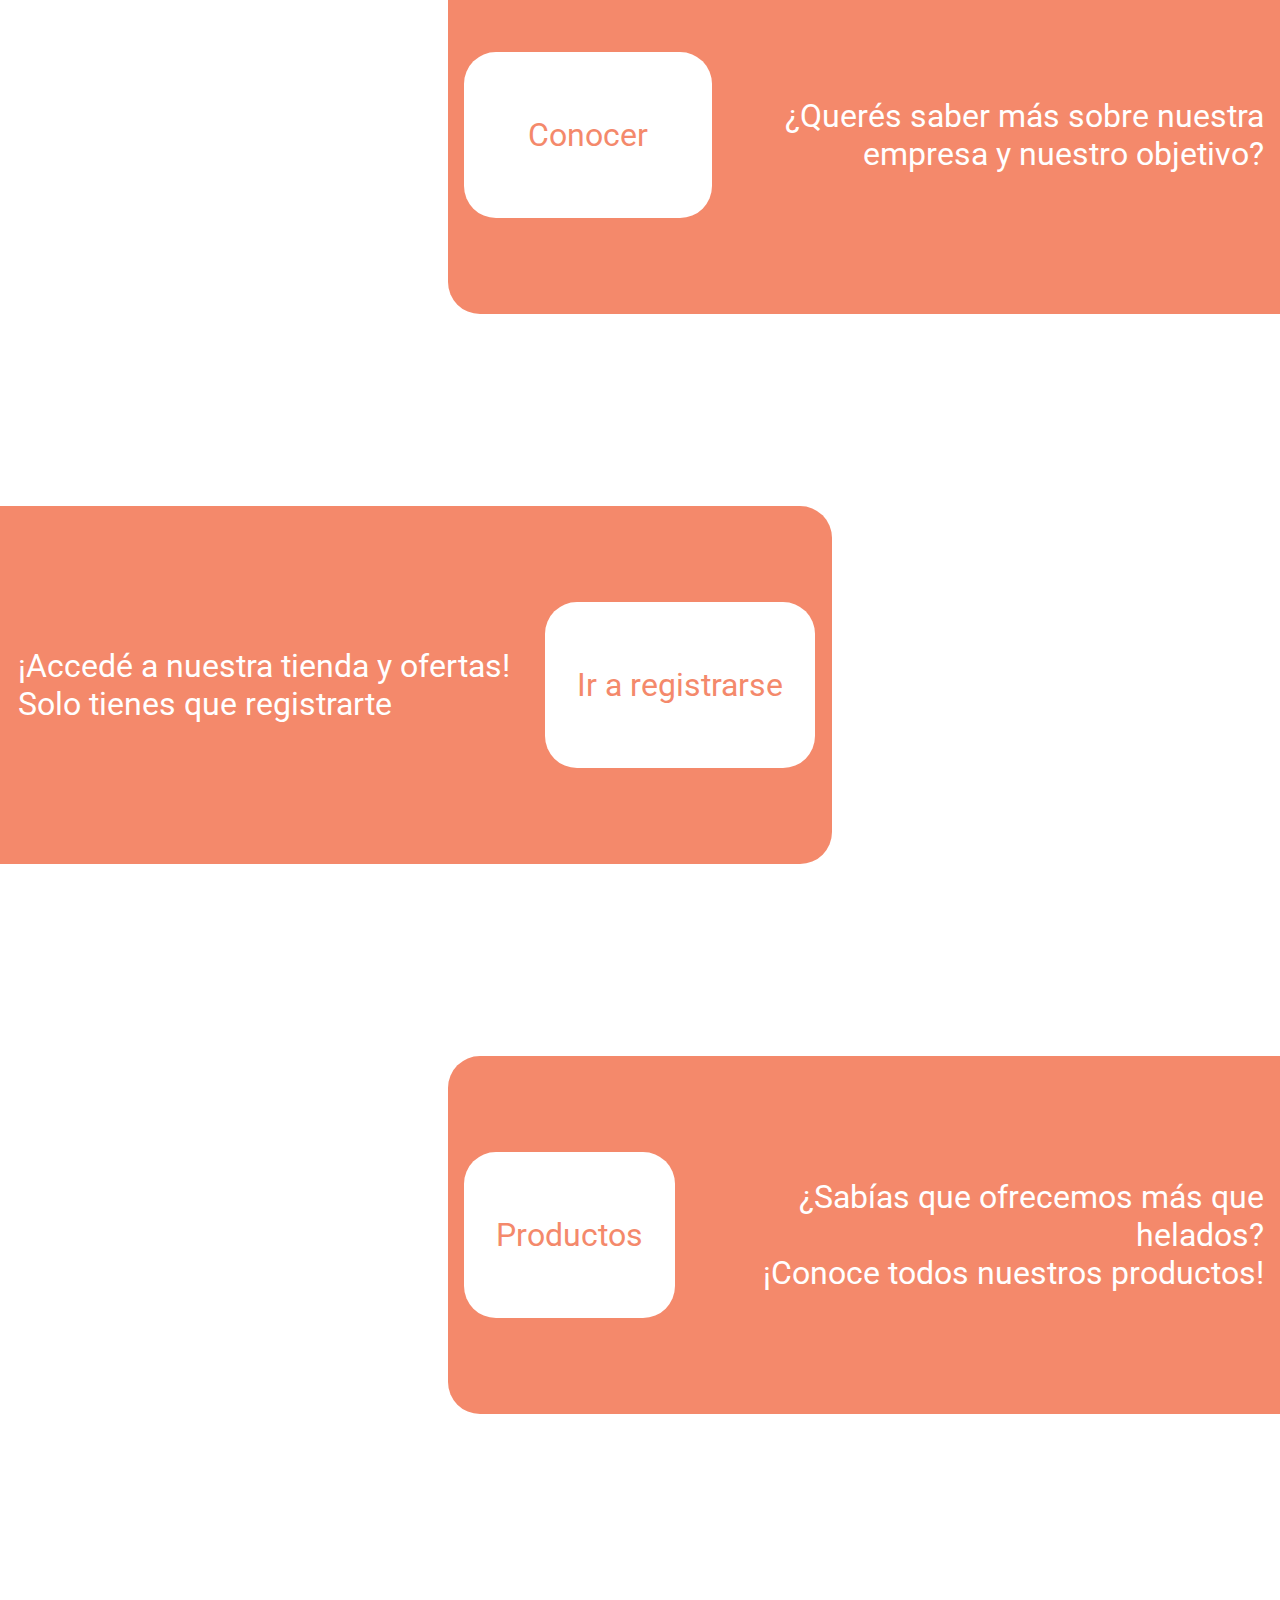
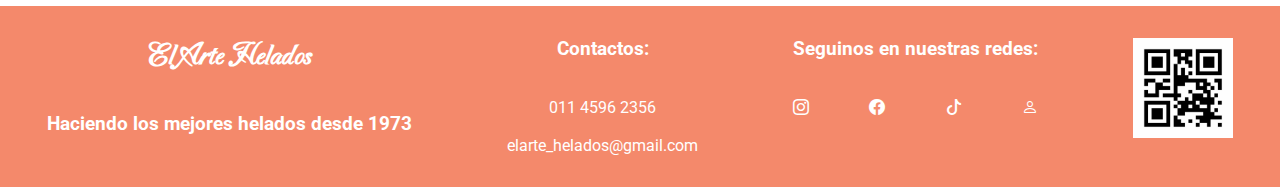
==== commit 1615b90d: "add ." ====
--- a/index.html
+++ b/index.html
@@ -113,16 +113,15 @@
     </header>
 
     
-
-    <article>
-
-        <!--presentacion pagina-->
-        <section class="presentacion">
-            <img src="imagenes/Vector 1helado.png" class="presentacion_imagen-helado">
-            <span class="presentacion_nombre_empresa">El Arte Helados</span>
-            <p class="presentacion_antiguedad">Haciendo los mejores helados desde 1973</p>
-        </section>
-
+    <!--presentacion pagina-->
+    <section class="presentacion">
+        <img src="imagenes/Vector 1helado.png" class="presentacion_imagen-helado">
+        <span class="presentacion_nombre_empresa">El Arte Helados</span>
+        <p class="presentacion_antiguedad">Haciendo los mejores helados desde 1973</p>
+    </section>
+
+
+    <article class="infContainer">
         <!--carrusel-->
         <section class="sectionCarrusel">
             <section class="introduccion_empresa">
@@ -167,7 +166,7 @@
             </section>
         </section>
         
-        <article class="infContainer">
+        <section class="infContainer">
             <section class="irPaginaEmpresa elementInformation">
                 <div>
                     <p class="conocer-mas">¿Querés saber más sobre nuestra empresa y nuestro objetivo?</p>
@@ -207,9 +206,8 @@
                     </a>
                 </div>
             </section>
-        </article>
+        </section>
         
-
     </article>
 
     <footer>
--- a/style/estilo-index.css
+++ b/style/estilo-index.css
@@ -337,7 +337,7 @@
     }
 
     .presentacion .presentacion_antiguedad {
-        font-size: 1rem;
+        font-size: 0.8rem;
     }
 
     .sectionCarrusel .introduccion_empresa .lema {
--- a/style/estilo-general.css
+++ b/style/estilo-general.css
@@ -77,6 +77,10 @@
     display: none;
 }
 
+.navSmallPageDeployMenu {
+    display: none;
+}
+
 /* footer */
 
 footer {
@@ -152,18 +156,13 @@
     }
 
     .navSmallPageDeployMenu {
-        display: none;
-    }
-
-    .navSmallPageDeployMenu {
         position: fixed;
         right: 0;
         background-color: #F4896B;
         color: #fff;
-        font-size: 2rem;
-        padding: 6rem 3rem;
+        font-size: 1rem;
+        padding: 1rem 2rem;
         width: 30%;
-        height: auto;
         z-index: 1;
         border-radius: 0 0 0 2rem;
         box-shadow:  0px 17px 62px -19px rgba(0,0,0,0.44);
@@ -189,4 +188,8 @@
     footer .container_footer div:last-child{
         padding: 2rem;
     }
+}
+
+@media (max-width: 480){
+    
 }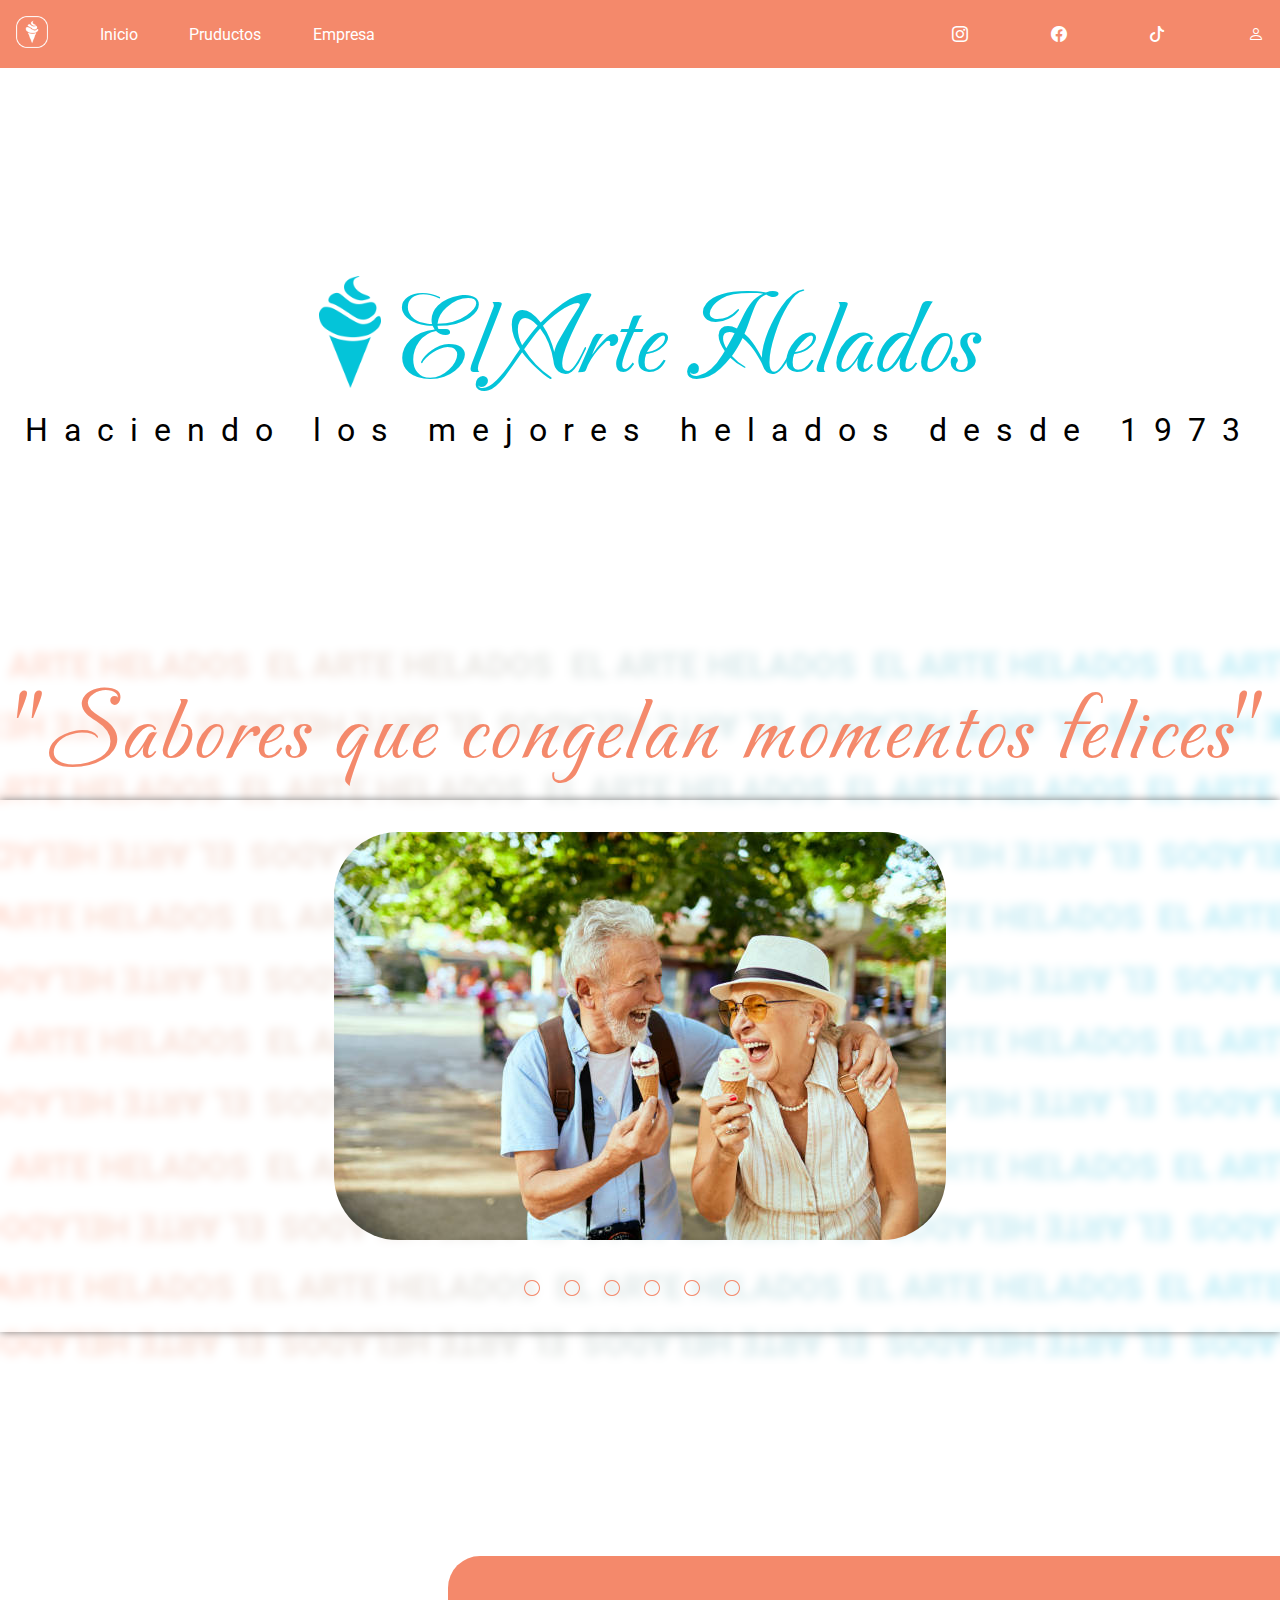
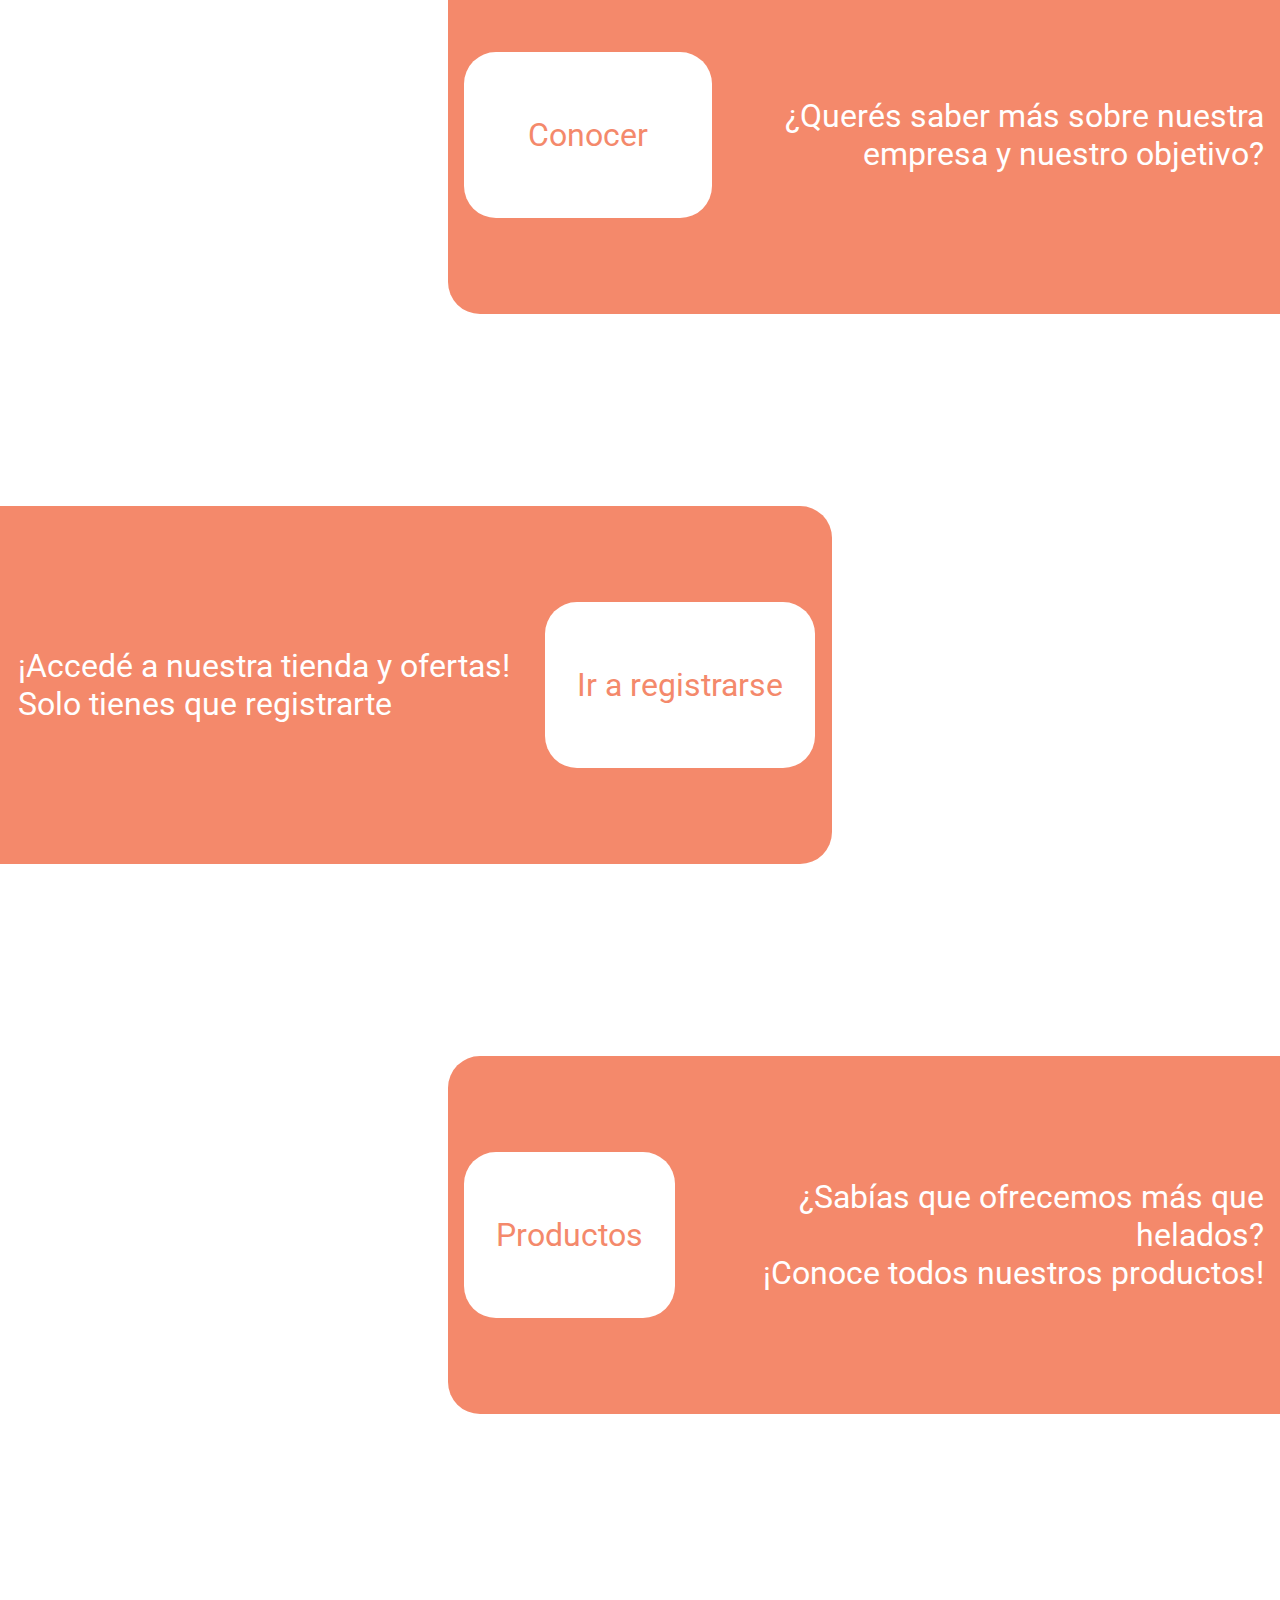
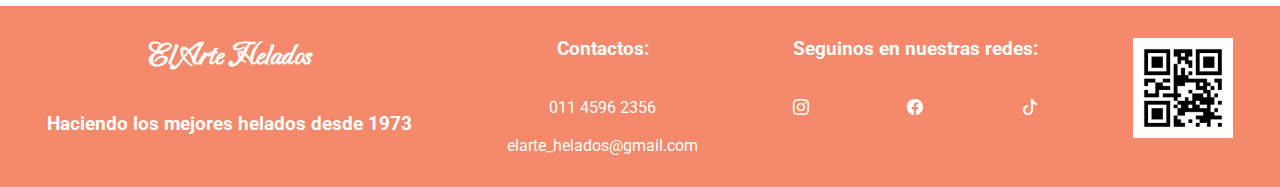
==== commit 6a783bc3: "add ." ====
--- a/index.html
+++ b/index.html
@@ -239,11 +239,6 @@
                             <i class="bi bi-tiktok"></i>
                         </a>
                     </li>
-                    <li class="logo_persona" title="Ingresar">
-                        <a>
-                            <i class="bi bi-person"></i>
-                        </a>
-                    </li>
                 </ul> 
             </div>
             <div>
